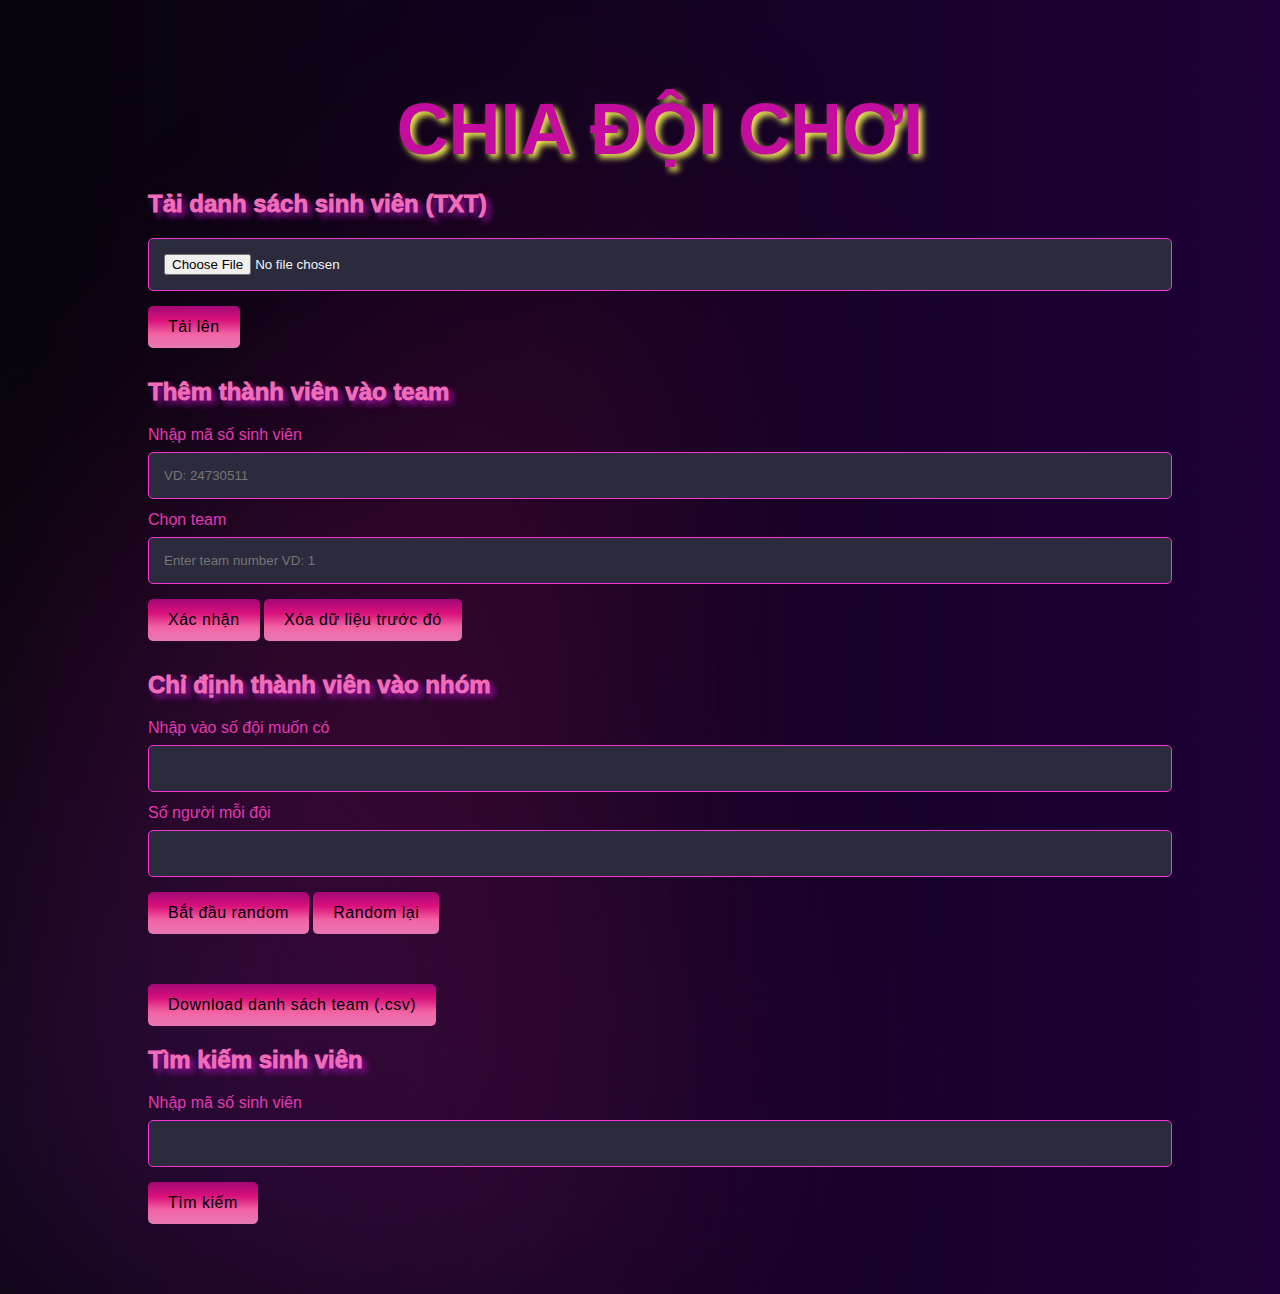
==== index.html @ 4f5aff47 "init" ====
<!DOCTYPE html>
<html lang="en">
  <head>
    <meta charset="UTF-8" />
    <meta name="viewport" content="width=device-width, initial-scale=1.0" />
    <link rel="stylesheet" href="style.css" />
    <title>Project chia đội của vượt chông gai team</title>
  </head>

  <body>
    <div class="container">
      <h1>CHIA ĐỘI CHƠI</h1>

      <div class="upload-section">
        <h2>Tải danh sách sinh viên (TXT)</h2>
        <input type="file" id="fileInput" accept=".txt" />
        <button id="uploadButton">Tải lên</button>
      </div>

      <div class="default-assign-section">
        <h2>Thêm thành viên vào team</h2>
        <label for="defaultStudentID">Nhập mã số sinh viên</label>
        <input type="text" id="defaultStudentID" placeholder="VD: 24730511" />
        <label for="defaultTeam">Chọn team</label>
        <input
          type="number"
          id="defaultTeam"
          min="1"
          placeholder="Enter team number VD: 1"
        />
        <button id="assignDefaultButton">Xác nhận</button>
        <button id="clearDefaultButton" style="margin-left: 0px">
          Xóa dữ liệu trước đó
        </button>
      </div>

      <div id="teamTablesContainer" class="team-section"></div>

      <div class="assignment-section">
        <h2>Chỉ định thành viên vào nhóm</h2>
        <label for="numTeams">Nhập vào số đội muốn có</label>
        <input type="number" id="numTeams" min="1" required /><br />
        <label for="numMembers">Số người mỗi đội</label>
        <input type="number" id="numMembers" min="1" required /><br />

        <button id="assignTeamsButton">Bắt đầu random</button>
        <button id="randomizeTeamsButton" style="margin-left: 0px">
          Random lại
        </button>
      </div>

      <!-- Button to download CSV -->
      <button id="downloadCSVButton" style="margin-top: 20px">
        Download danh sách team (.csv)
      </button>

      <div class="search-section">
        <h2>Tìm kiếm sinh viên</h2>
        <label for="searchID">Nhập mã số sinh viên</label>
        <input type="number" id="searchID" />
        <button id="searchButton">Tìm kiếm</button>
        <p id="searchResult"></p>
      </div>
    </div>

    <script>
      let students = [];
      let defaultAssignments = {};

      document
        .getElementById("uploadButton")
        .addEventListener("click", function () {
          const fileInput = document.getElementById("fileInput");
          const file = fileInput.files[0];

          if (!file) {
            alert("Please choose a file first.");
            return;
          }

          const reader = new FileReader();
          reader.onload = function (e) {
            const content = e.target.result;
            processTXT(content);
          };
          reader.readAsText(file);
        });

      function processTXT(content) {
        const lines = content.split("\n");
        students = [];
        defaultAssignments = {};

        lines.forEach((line) => {
          const [studentID, ...fullNameParts] = line.trim().split(/\s+/);
          const studentName = fullNameParts.join(" ");

          if (studentID && studentName) {
            students.push({
              id: studentID.trim(),
              name: studentName.trim(),
              team: null,
            });
          }
        });

        displayTeams();
      }

      function displayTeams() {
        const teamTablesContainer = document.getElementById(
          "teamTablesContainer"
        );
        teamTablesContainer.innerHTML = "";

        let teams = {};

        students.forEach((student) => {
          const teamNum = student.team ? student.team : "Unassigned";
          if (!teams[teamNum]) {
            teams[teamNum] = [];
          }
          teams[teamNum].push(student);
        });

        for (let team in teams) {
          const table = document.createElement("table");
          table.className = "team-table";

          const headerRow = document.createElement("tr");
          const header1 = document.createElement("th");
          header1.textContent = `Team ${team}`;
          headerRow.appendChild(header1);

          const header2 = document.createElement("th");
          header2.textContent = "Student Name";
          headerRow.appendChild(header2);

          table.appendChild(headerRow);

          teams[team].forEach((student) => {
            const row = document.createElement("tr");
            const cell1 = document.createElement("td");
            cell1.textContent = student.id;
            row.appendChild(cell1);

            const cell2 = document.createElement("td");
            cell2.textContent = student.name;
            row.appendChild(cell2);

            table.appendChild(row);
          });

          teamTablesContainer.appendChild(table);
        }
      }

      document
        .getElementById("assignDefaultButton")
        .addEventListener("click", function () {
          const defaultStudentID = document
            .getElementById("defaultStudentID")
            .value.trim();
          const defaultTeam = document
            .getElementById("defaultTeam")
            .value.trim();

          if (!defaultStudentID || !defaultTeam) {
            alert("Please fill in both the student ID and team number.");
            return;
          }

          defaultAssignments[defaultStudentID] = defaultTeam;
          assignTeams();
        });

      document
        .getElementById("clearDefaultButton")
        .addEventListener("click", function () {
          defaultAssignments = {};
          assignTeams();
        });

      document
        .getElementById("assignTeamsButton")
        .addEventListener("click", function () {
          assignTeams();
        });

      function assignTeams() {
        const numTeams = parseInt(document.getElementById("numTeams").value);
        const numMembers = parseInt(
          document.getElementById("numMembers").value
        );

        if (!numTeams || !numMembers || students.length === 0) {
          alert("Please enter valid team numbers and members.");
          return;
        }

        // Reset previous team assignments
        students.forEach((student) => {
          student.team = null;
        });

        let teamCount = 1;
        let studentIndex = 0;

        // Assign default students to teams first
        Object.keys(defaultAssignments).forEach((mssv) => {
          const student = students.find((s) => s.id === mssv);
          if (student) {
            student.team = defaultAssignments[mssv];
          }
        });

        // Randomly assign remaining students
        const unassignedStudents = students.filter((s) => !s.team);
        unassignedStudents.sort(() => Math.random() - 0.5);

        unassignedStudents.forEach((student) => {
          student.team = teamCount;
          studentIndex++;

          if (studentIndex >= numMembers) {
            teamCount++;
            studentIndex = 0;
          }

          if (teamCount > numTeams) {
            teamCount = 1;
          }
        });

        displayTeams();
      }

      // Search functionality
      document
        .getElementById("searchButton")
        .addEventListener("click", function () {
          const searchID = document.getElementById("searchID").value.trim();
          const result = students.find((student) => student.id === searchID);

          if (result) {
            document.getElementById(
              "searchResult"
            ).textContent = `${result.name} is assigned to Team ${result.team}`;
          } else {
            document.getElementById("searchResult").textContent =
              "No student found with that MSSV.";
          }
        });

      // Randomize teams functionality
      document
        .getElementById("randomizeTeamsButton")
        .addEventListener("click", function () {
          assignTeams();
        });

      // Function to convert students array to CSV format
      function generateCSV(students) {
        let csvContent = "data:text/csv;charset=utf-8,";
        csvContent += "MSSV,Student Name,Team\n"; // CSV header

        students.forEach((student) => {
          let row = `${student.id},${student.name},${
            student.team || "Unassigned"
          }`; // Handle unassigned students
          csvContent += row + "\n";
        });

        return csvContent;
      }

      // Trigger CSV download
      document
        .getElementById("downloadCSVButton")
        .addEventListener("click", function () {
          if (students.length === 0) {
            alert("No students available to download.");
            return;
          }

          // Generate CSV content
          const csvContent = generateCSV(students);

          // Create a download link
          const encodedUri = encodeURI(csvContent);
          const link = document.createElement("a");
          link.setAttribute("href", encodedUri);
          link.setAttribute("download", "team_assignments.csv");

          // Append the link to the body and trigger the download
          document.body.appendChild(link);
          link.click();
          document.body.removeChild(link);
        });
    </script>
  </body>
</html>
---- style.css ----
body {
  color: #f4f4f9;
  margin: 0;
  padding: 20px;
  overflow-x: hidden;
  background-image: url("/8.png");
  width: 100%;
  background-size: cover;
  font-family: "MyCustomFont", sans-serif;
}

.container {
  width: 80%;
  margin: 0 auto;

  padding: 20px;

  border-radius: 12px;
  animation: fadeIn 1s ease-out;
}

h2,
h3 {
  color: rgb(240, 108, 185);
  text-shadow: 4px 4px 6px rgb(157, 17, 167);
  font-weight: 1000;
}

h1 {
  color: rgb(196, 12, 159);
  font-size: 4.5em;
  text-align: center;
  margin-bottom: 20px;
  text-shadow: 4px 4px 6px rgb(240, 240, 84);
}

.upload-section,
.assignment-section,
.search-section,
.default-assign-section {
  margin-bottom: 30px;
}

label {
  display: block;
  margin: 12px 0 8px;
  color: #e538b1;
}

input[type="number"],
input[type="file"],
input[type="text"] {
  padding: 15px;
  width: 100%;
  box-sizing: border-box;
  border: 1.2px solid #f536d5;
  background-color: #2b2b3d;
  color: #f4f4f9;
  border-radius: 5px;
  outline: none;
  transition: 0.3s;
}

input[type="number"]:focus,
input[type="file"]:focus,
input[type="text"]:focus {
  border-color: #c20bbf;
  box-shadow: 0 0 8px rgba(210, 69, 158, 0.6);
}

button {
  margin-top: 15px;
  padding: 12px 20px;
  border: none;
  cursor: pointer;
  border-radius: 5px;
  transition: all 0.3s ease;
  font-size: 1em;
  letter-spacing: 0.5px;
  outline: none;
  background: linear-gradient(to bottom, #a20876, #d9107b, #f363a4, #e779b3);
}

button:hover {
  background-color: #ee5bc4;
  transform: translateY(-3px);
  box-shadow: 0 8px 15px rgba(235, 93, 150, 0.3);
}

button:active {
  transform: translateY(1px);
  box-shadow: none;
}

table {
  width: 100%;
  border-collapse: collapse;
  margin-top: 20px;
  background-color: #d930c0;
  color: #f4f4f9;
  border-radius: 8px;
  overflow: hidden;
  animation: slideUp 0.7s ease-out;
}

th,
td {
  padding: 15px;
  text-align: left;
  border-bottom: 1px solid #852458;
}

th {
  background-color: #f12fee;
  color: #ffffff;
}

.team-section {
  margin-top: 30px;
}

.team-section h3 {
  text-align: center;
  color: #f4f4f9;
  margin-bottom: 10px;
}

.team-table {
  margin-bottom: 30px;
}

@keyframes fadeIn {
  0% {
    opacity: 0;
    transform: translateY(-20px);
  }
  100% {
    opacity: 1;
    transform: translateY(0);
  }
}

@keyframes slideUp {
  0% {
    transform: translateY(20px);
    opacity: 0;
  }
  100% {
    transform: translateY(0);
    opacity: 1;
  }
}

button:hover {
  background-color: #e628cd;
  transform: translateY(-3px);
  box-shadow: 0 8px 15px rgba(232, 84, 237, 0.3);
}

button:active {
  transform: translateY(1px);
  box-shadow: none;
}

input:focus,
button:hover {
  box-shadow: 0 0 8px rgba(234, 39, 159, 0.6);
}

tbody tr:hover {
  background-color: rgba(61, 169, 252, 0.2);
  cursor: pointer;
  transition: background-color 0.3s ease;
}
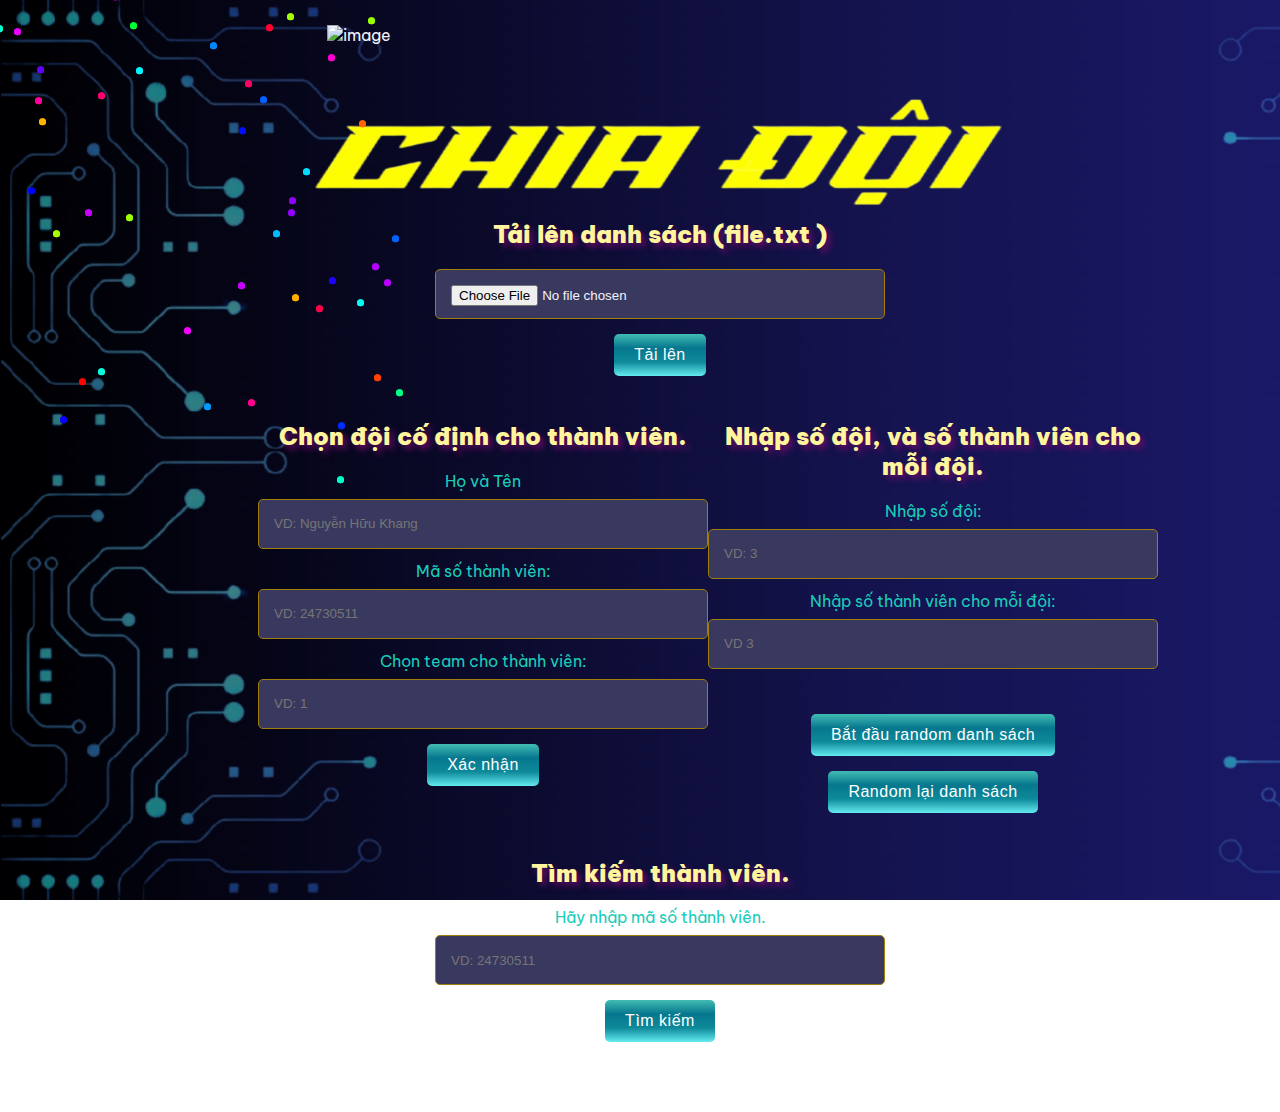
==== commit f07e5ce6: "ư" ====
--- a/index.html
+++ b/index.html
@@ -3,61 +3,98 @@
   <head>
     <meta charset="UTF-8" />
     <meta name="viewport" content="width=device-width, initial-scale=1.0" />
+    <title>Student Team Assignment</title>
     <link rel="stylesheet" href="style.css" />
-    <title>Project chia đội của vượt chông gai team</title>
+    <link rel="stylesheet" href="script.js" />
   </head>
+  <div id="logo">
+    <img
+      src="./z5922405366607_529c1af66ce2140a9fb402ae78ad9227-removebg-preview.png"
+      alt="image"
+    />
+  </div>
 
   <body>
     <div class="container">
-      <h1>CHIA ĐỘI CHƠI</h1>
-
+      <div class="chiadoi">
+        <img
+          src="./Remove-bg.ai_1728719531653-removebg-preview.png"
+          width="700px"
+          height="300px"
+          alt=""
+        />
+      </div>
+      <!-- Phần tải tệp TXT -->
       <div class="upload-section">
-        <h2>Tải danh sách sinh viên (TXT)</h2>
+        <h2>Tải lên danh sách (file.txt )</h2>
         <input type="file" id="fileInput" accept=".txt" />
+        <br />
         <button id="uploadButton">Tải lên</button>
       </div>
 
-      <div class="default-assign-section">
-        <h2>Thêm thành viên vào team</h2>
-        <label for="defaultStudentID">Nhập mã số sinh viên</label>
-        <input type="text" id="defaultStudentID" placeholder="VD: 24730511" />
-        <label for="defaultTeam">Chọn team</label>
-        <input
-          type="number"
-          id="defaultTeam"
-          min="1"
-          placeholder="Enter team number VD: 1"
-        />
-        <button id="assignDefaultButton">Xác nhận</button>
-        <button id="clearDefaultButton" style="margin-left: 0px">
-          Xóa dữ liệu trước đó
-        </button>
-      </div>
-
-      <div id="teamTablesContainer" class="team-section"></div>
-
-      <div class="assignment-section">
-        <h2>Chỉ định thành viên vào nhóm</h2>
-        <label for="numTeams">Nhập vào số đội muốn có</label>
-        <input type="number" id="numTeams" min="1" required /><br />
-        <label for="numMembers">Số người mỗi đội</label>
-        <input type="number" id="numMembers" min="1" required /><br />
-
-        <button id="assignTeamsButton">Bắt đầu random</button>
-        <button id="randomizeTeamsButton" style="margin-left: 0px">
-          Random lại
-        </button>
-      </div>
-
-      <!-- Button to download CSV -->
-      <button id="downloadCSVButton" style="margin-top: 20px">
-        Download danh sách team (.csv)
-      </button>
-
+      <!-- Phần gán sinh viên mặc định -->
+
+      <!-- Hiển thị danh sách sinh viên theo từng đội -->
+      <div id="teamTablesContainer" class="team-section">
+        <!-- Các bảng đội sẽ được thêm vào đây -->
+      </div>
+      <div class="pyro">
+        <div class="before"></div>
+        <div class="after"></div>
+      </div>
+
+      <div class="selection">
+        <div class="default-assign-section">
+          <h2>Chọn đội cố định cho thành viên.</h2>
+          <label for="defaultStudentName">Họ và Tên </label>
+          <input
+            type="text"
+            id="defaultStudentName"
+            placeholder="VD: Nguyễn Hữu Khang"
+          />
+          <label for="defaultStudentID">Mã số thành viên:</label>
+          <input type="text" id="defaultStudentID" placeholder="VD: 24730511" />
+          <label for="defaultTeam">Chọn team cho thành viên:</label>
+          <input type="number" id="defaultTeam" min="1" placeholder="VD: 1" />
+          <br />
+          <button id="assignDefaultButton">Xác nhận</button>
+          <br />
+        </div>
+        <!-- Phần gán đội cho sinh viên -->
+        <div class="assignment-section">
+          <h2>Nhập số đội, và số thành viên cho mỗi đội.</h2>
+          <label for="numTeams">Nhập số đội:</label>
+          <input
+            type="number"
+            id="numTeams"
+            min="1"
+            required
+            placeholder="VD: 3"
+          /><br />
+          <label for="numMembers">Nhập số thành viên cho mỗi đội:</label>
+          <input
+            type="number"
+            id="numMembers"
+            min="1"
+            required
+            placeholder="VD 3"
+          /><br />
+
+          <div class="button1">
+            <button id="assignTeamsButton">Bắt đầu random danh sách</button>
+            <button id="randomizeTeamsButton" style="margin-left: 0px">
+              Random lại danh sách
+            </button>
+          </div>
+        </div>
+      </div>
+
+      <!-- Tìm kiếm sinh viên -->
       <div class="search-section">
-        <h2>Tìm kiếm sinh viên</h2>
-        <label for="searchID">Nhập mã số sinh viên</label>
-        <input type="number" id="searchID" />
+        <h2>Tìm kiếm thành viên.</h2>
+        <label for="searchID">Hãy nhập mã số thành viên.</label>
+        <input type="number" id="searchID" placeholder="VD: 24730511   " />
+        <br />
         <button id="searchButton">Tìm kiếm</button>
         <p id="searchResult"></p>
       </div>
@@ -65,8 +102,9 @@
 
     <script>
       let students = [];
-      let defaultAssignments = {};
-
+      let defaultAssignments = {}; // To store manually assigned students
+
+      // Load TXT or CSV file and process
       document
         .getElementById("uploadButton")
         .addEventListener("click", function () {
@@ -81,11 +119,18 @@
           const reader = new FileReader();
           reader.onload = function (e) {
             const content = e.target.result;
-            processTXT(content);
+            if (file.name.endsWith(".txt")) {
+              processTXT(content); // Process the TXT file content
+            } else if (file.name.endsWith(".csv")) {
+              processCSV(content); // Process the CSV file content
+            } else {
+              alert("Unsupported file type. Please upload a TXT or CSV file.");
+            }
           };
           reader.readAsText(file);
         });
 
+      // Process TXT content
       function processTXT(content) {
         const lines = content.split("\n");
         students = [];
@@ -107,6 +152,27 @@
         displayTeams();
       }
 
+      // Process CSV content
+      function processCSV(content) {
+        const rows = content.split("\n");
+        students = [];
+        defaultAssignments = {};
+
+        rows.forEach((row) => {
+          const [studentID, studentName] = row.split(",");
+          if (studentID && studentName) {
+            students.push({
+              id: studentID.trim(),
+              name: studentName.trim(),
+              team: null,
+            });
+          }
+        });
+
+        displayTeams();
+      }
+
+      // Display students by team
       function displayTeams() {
         const teamTablesContainer = document.getElementById(
           "teamTablesContainer"
@@ -115,6 +181,7 @@
 
         let teams = {};
 
+        // Group students by their teams
         students.forEach((student) => {
           const teamNum = student.team ? student.team : "Unassigned";
           if (!teams[teamNum]) {
@@ -123,179 +190,232 @@
           teams[teamNum].push(student);
         });
 
-        for (let team in teams) {
+        // Create table for each team
+        for (const teamNum in teams) {
+          const teamSection = document.createElement("div");
+          teamSection.classList.add("team-table");
+          const teamTitle = document.createElement("h3");
+          teamTitle.textContent = `Team ${teamNum}`;
+          teamSection.appendChild(teamTitle);
+
           const table = document.createElement("table");
-          table.className = "team-table";
-
-          const headerRow = document.createElement("tr");
-          const header1 = document.createElement("th");
-          header1.textContent = `Team ${team}`;
-          headerRow.appendChild(header1);
-
-          const header2 = document.createElement("th");
-          header2.textContent = "Student Name";
-          headerRow.appendChild(header2);
-
-          table.appendChild(headerRow);
-
-          teams[team].forEach((student) => {
+          table.innerHTML = `
+                <thead> 
+                    <tr>
+                         <th>MSSV</th>
+             <th>Ho va Ten</th>
+                    </tr>
+                </thead>
+                <tbody>
+                </tbody>
+            `;
+
+          const tbody = table.querySelector("tbody");
+
+          teams[teamNum].forEach((student) => {
             const row = document.createElement("tr");
-            const cell1 = document.createElement("td");
-            cell1.textContent = student.id;
-            row.appendChild(cell1);
-
-            const cell2 = document.createElement("td");
-            cell2.textContent = student.name;
-            row.appendChild(cell2);
-
-            table.appendChild(row);
+            row.innerHTML = `
+                    <td>${student.id}</td>
+                    <td>${student.name}</td>
+                `;
+            tbody.appendChild(row);
           });
 
-          teamTablesContainer.appendChild(table);
+          teamSection.appendChild(table);
+          teamTablesContainer.appendChild(teamSection);
         }
       }
 
+      // Shuffle students array
+      function shuffleArray(array) {
+        for (let i = array.length - 1; i > 0; i--) {
+          const j = Math.floor(Math.random() * (i + 1));
+          [array[i], array[j]] = [array[j], array[i]];
+        }
+        return array;
+      }
+
+      // Assign random students to teams, ensuring minimal difference in team sizes
+      function assignTeams(numTeams, unassignedStudents) {
+        const teamCounts = {}; // Store the number of students in each team, including default assignments
+        for (let i = 1; i <= numTeams; i++) {
+          teamCounts[i] = 0; // Initialize each team count to 0
+        }
+
+        // Count students already assigned to teams
+        students.forEach((student) => {
+          if (student.team) {
+            teamCounts[student.team]++;
+          }
+        });
+
+        const shuffledStudents = shuffleArray(unassignedStudents.slice());
+
+        // Sort teams by the number of current members (ascending)
+        const sortedTeams = Object.keys(teamCounts).sort(
+          (a, b) => teamCounts[a] - teamCounts[b]
+        );
+
+        // Assign unassigned students to teams
+        shuffledStudents.forEach((student) => {
+          // Always assign to the team with the least members
+          const teamNum = sortedTeams[0]; // Get the team with the least members
+          student.team = parseInt(teamNum); // Assign the student to that team
+          teamCounts[teamNum]++; // Increment the count for that team
+
+          // Resort teams after each assignment to ensure balance
+          sortedTeams.sort((a, b) => teamCounts[a] - teamCounts[b]);
+        });
+
+        return teamCounts; // Return the updated team counts (if needed)
+      }
+
+      // Assign students to teams on button click
+      document
+        .getElementById("assignTeamsButton")
+        .addEventListener("click", function () {
+          const numTeams = parseInt(document.getElementById("numTeams").value);
+          const numMembers = parseInt(
+            document.getElementById("numMembers").value
+          );
+          if (numTeams >= 20) {
+            alert("Value Limit");
+            return;
+          }
+          if (
+            isNaN(numTeams) ||
+            (numTeams < 1 && numTeams > 20) ||
+            isNaN(numMembers) ||
+            numMembers < 1
+          ) {
+            alert("Please enter valid numbers for teams and members.");
+            return;
+          }
+          const unassignedStudents = students.filter(
+            (s) => !defaultAssignments[s.id] && !s.team
+          );
+
+          if (unassignedStudents.length === 0) {
+            alert("All students are already assigned to a team.");
+            return;
+          }
+
+          assignTeams(numTeams, unassignedStudents);
+          displayTeams();
+        });
+
+      // Assign default students to teams
       document
         .getElementById("assignDefaultButton")
         .addEventListener("click", function () {
-          const defaultStudentID = document
+          const studentID = document
             .getElementById("defaultStudentID")
             .value.trim();
-          const defaultTeam = document
-            .getElementById("defaultTeam")
+          const studentName = document
+            .getElementById("defaultStudentName")
             .value.trim();
-
-          if (!defaultStudentID || !defaultTeam) {
-            alert("Please fill in both the student ID and team number.");
-            return;
-          }
-
-          defaultAssignments[defaultStudentID] = defaultTeam;
-          assignTeams();
-        });
-
+          const teamNum = parseInt(
+            document.getElementById("defaultTeam").value
+          );
+
+          if (!studentID || isNaN(teamNum) || (teamNum < 1 && teamNum > 20)) {
+            alert("Vui lòng nhập đúng mã sinh viên và số nhóm.");
+            return;
+          }
+
+          // Tìm sinh viên trong danh sách
+          const studentIndex = students.findIndex((s) => s.id === studentID);
+
+          if (studentIndex !== -1) {
+            // Sinh viên đã tồn tại, cập nhật nhóm
+            students[studentIndex].name = studentName;
+            students[studentIndex].team = teamNum;
+          } else {
+            // Sinh viên chưa tồn tại, tạo mới
+            const newStudent = {
+              id: studentID,
+              name: studentName,
+              // Thêm các thuộc tính khác cho sinh viên mới (tên, ...)
+              team: teamNum,
+            };
+            students.push(newStudent);
+          }
+
+          defaultAssignments[studentID] = teamNum;
+          displayTeams();
+          alert(`Đã phân công ${studentID} vào Nhóm ${teamNum}.`);
+
+          document.getElementById("defaultStudentID").value = "";
+          document.getElementById("defaultTeam").value = "";
+        });
+
+      // Clear default assignments
       document
         .getElementById("clearDefaultButton")
         .addEventListener("click", function () {
-          defaultAssignments = {};
-          assignTeams();
-        });
-
-      document
-        .getElementById("assignTeamsButton")
-        .addEventListener("click", function () {
-          assignTeams();
-        });
-
-      function assignTeams() {
-        const numTeams = parseInt(document.getElementById("numTeams").value);
-        const numMembers = parseInt(
-          document.getElementById("numMembers").value
-        );
-
-        if (!numTeams || !numMembers || students.length === 0) {
-          alert("Please enter valid team numbers and members.");
-          return;
-        }
-
-        // Reset previous team assignments
+          defaultAssignments = {}; // Clear all default assignments
+          students.forEach((student) => {
+            if (student.team && student.id in defaultAssignments) {
+              student.team = null; // Remove team assignment for default students
+            }
+          });
+          displayTeams();
+        });
+      // nhap vao sinnh vien tu ben ngoai ma khong co trong danh sach sinh vien
+      // Search student by MSSV
+      document
+        .getElementById("searchButton")
+        .addEventListener("click", function () {
+          const searchID = document.getElementById("searchID").value.trim();
+          const student = students.find((s) => s.id === searchID);
+
+          const searchResult = document.getElementById("searchResult");
+          if (student) {
+            const team = student.team ? student.team : "Unassigned";
+            searchResult.textContent = `Student: ${student.name} | Team: ${team}`;
+          } else {
+            searchResult.textContent = "Student not found.";
+          }
+        });
+
+      // Clear all assignments
+      function clearAllAssignments() {
         students.forEach((student) => {
           student.team = null;
         });
-
-        let teamCount = 1;
-        let studentIndex = 0;
-
-        // Assign default students to teams first
-        Object.keys(defaultAssignments).forEach((mssv) => {
-          const student = students.find((s) => s.id === mssv);
-          if (student) {
-            student.team = defaultAssignments[mssv];
-          }
-        });
-
-        // Randomly assign remaining students
-        const unassignedStudents = students.filter((s) => !s.team);
-        unassignedStudents.sort(() => Math.random() - 0.5);
-
-        unassignedStudents.forEach((student) => {
-          student.team = teamCount;
-          studentIndex++;
-
-          if (studentIndex >= numMembers) {
-            teamCount++;
-            studentIndex = 0;
-          }
-
-          if (teamCount > numTeams) {
-            teamCount = 1;
-          }
-        });
-
+        defaultAssignments = {};
         displayTeams();
       }
 
-      // Search functionality
-      document
-        .getElementById("searchButton")
-        .addEventListener("click", function () {
-          const searchID = document.getElementById("searchID").value.trim();
-          const result = students.find((student) => student.id === searchID);
-
-          if (result) {
-            document.getElementById(
-              "searchResult"
-            ).textContent = `${result.name} is assigned to Team ${result.team}`;
-          } else {
-            document.getElementById("searchResult").textContent =
-              "No student found with that MSSV.";
-          }
-        });
-
-      // Randomize teams functionality
+      // Re-randomize teams
       document
         .getElementById("randomizeTeamsButton")
         .addEventListener("click", function () {
-          assignTeams();
-        });
-
-      // Function to convert students array to CSV format
-      function generateCSV(students) {
-        let csvContent = "data:text/csv;charset=utf-8,";
-        csvContent += "MSSV,Student Name,Team\n"; // CSV header
-
-        students.forEach((student) => {
-          let row = `${student.id},${student.name},${
-            student.team || "Unassigned"
-          }`; // Handle unassigned students
-          csvContent += row + "\n";
-        });
-
-        return csvContent;
-      }
-
-      // Trigger CSV download
-      document
-        .getElementById("downloadCSVButton")
-        .addEventListener("click", function () {
-          if (students.length === 0) {
-            alert("No students available to download.");
-            return;
-          }
-
-          // Generate CSV content
-          const csvContent = generateCSV(students);
-
-          // Create a download link
-          const encodedUri = encodeURI(csvContent);
-          const link = document.createElement("a");
-          link.setAttribute("href", encodedUri);
-          link.setAttribute("download", "team_assignments.csv");
-
-          // Append the link to the body and trigger the download
-          document.body.appendChild(link);
-          link.click();
-          document.body.removeChild(link);
+          const numTeams = parseInt(document.getElementById("numTeams").value);
+          if (numTeams >= 20) {
+            alert("Nhap tao lao roi cha oi!!");
+            return;
+          }
+          // Ask if the user wants to reset all assignments
+          if (
+            confirm(
+              "Do you want to clear all previous assignments before randomizing?"
+            )
+          ) {
+            clearAllAssignments();
+          }
+
+          const unassignedStudents = students.filter(
+            (s) => !defaultAssignments[s.id] && !s.team
+          );
+
+          if (unassignedStudents.length === 0) {
+            alert("No unassigned students available for randomization.");
+            return;
+          }
+
+          assignTeams(numTeams, unassignedStudents);
+          displayTeams();
         });
     </script>
   </body>
--- a/style.css
+++ b/style.css
@@ -1,37 +1,39 @@
+@import url("https://fonts.googleapis.com/css2?family=Be+Vietnam+Pro:ital,wght@0,100;0,200;0,300;0,400;0,500;0,600;0,700;0,800;0,900;1,100;1,200;1,300;1,400;1,500;1,600;1,700;1,800;1,900&display=swap");
+
 body {
   color: #f4f4f9;
   margin: 0;
   padding: 20px;
   overflow-x: hidden;
-  background-image: url("/8.png");
+  background-image: url("/2.png");
   width: 100%;
+  background-attachment: fixed;
+  font-family: "Be Vietnam Pro", sans-serif;
   background-size: cover;
-  font-family: "MyCustomFont", sans-serif;
 }
 
 .container {
   width: 80%;
   margin: 0 auto;
-
   padding: 20px;
-
+  text-align: center;
   border-radius: 12px;
   animation: fadeIn 1s ease-out;
 }
 
 h2,
 h3 {
-  color: rgb(240, 108, 185);
-  text-shadow: 4px 4px 6px rgb(157, 17, 167);
+  color: #fff59d;
+  text-shadow: 4px 4px 6px rgb(105, 12, 105);
   font-weight: 1000;
 }
 
 h1 {
-  color: rgb(196, 12, 159);
+  color: yellow;
   font-size: 4.5em;
   text-align: center;
   margin-bottom: 20px;
-  text-shadow: 4px 4px 6px rgb(240, 240, 84);
+  text-shadow: 4px 4px 6px rgb(126, 30, 41, 0.882);
 }
 
 .upload-section,
@@ -44,17 +46,18 @@
 label {
   display: block;
   margin: 12px 0 8px;
-  color: #e538b1;
+  color: rgb(26, 204, 186);
 }
 
 input[type="number"],
 input[type="file"],
 input[type="text"] {
   padding: 15px;
-  width: 100%;
+  width: 450px;
+  height: 50px;
   box-sizing: border-box;
-  border: 1.2px solid #f536d5;
-  background-color: #2b2b3d;
+  border: 1.2px solid #9f7e09;
+  background-color: #39395f;
   color: #f4f4f9;
   border-radius: 5px;
   outline: none;
@@ -64,8 +67,8 @@
 input[type="number"]:focus,
 input[type="file"]:focus,
 input[type="text"]:focus {
-  border-color: #c20bbf;
-  box-shadow: 0 0 8px rgba(210, 69, 158, 0.6);
+  border-color: #d1c4e9;
+  box-shadow: 0 0 8px rgba(93, 178, 238, 0.6);
 }
 
 button {
@@ -78,7 +81,8 @@
   font-size: 1em;
   letter-spacing: 0.5px;
   outline: none;
-  background: linear-gradient(to bottom, #a20876, #d9107b, #f363a4, #e779b3);
+  color: white;
+  background: linear-gradient(to bottom, #41bcb4, #06778e, #0e8a9a, #64ebf0);
 }
 
 button:hover {
@@ -96,7 +100,7 @@
   width: 100%;
   border-collapse: collapse;
   margin-top: 20px;
-  background-color: #d930c0;
+  background-color: #146c8ff9;
   color: #f4f4f9;
   border-radius: 8px;
   overflow: hidden;
@@ -105,18 +109,27 @@
 
 th,
 td {
-  padding: 15px;
+  padding: 20px;
   text-align: left;
   border-bottom: 1px solid #852458;
 }
 
 th {
-  background-color: #f12fee;
+  background-color: #249dde;
   color: #ffffff;
 }
 
 .team-section {
+  display: flex;
+  flex-wrap: wrap;
+  justify-content: center; /* Centers and spaces the tables evenly */
   margin-top: 30px;
+}
+
+.team-table {
+  margin-bottom: 30px;
+  width: 400px; /* Adjust width to fit multiple tables side by side */
+  margin: 10px; /* Add margin to space out the tables */
 }
 
 .team-section h3 {
@@ -125,10 +138,6 @@
   margin-bottom: 10px;
 }
 
-.team-table {
-  margin-bottom: 30px;
-}
-
 @keyframes fadeIn {
   0% {
     opacity: 0;
@@ -152,9 +161,9 @@
 }
 
 button:hover {
-  background-color: #e628cd;
+  background-color: #4528e6;
   transform: translateY(-3px);
-  box-shadow: 0 8px 15px rgba(232, 84, 237, 0.3);
+  box-shadow: 0 8px 15px rgba(92, 145, 235, 0.3);
 }
 
 button:active {
@@ -166,9 +175,359 @@
 button:hover {
   box-shadow: 0 0 8px rgba(234, 39, 159, 0.6);
 }
-
 tbody tr:hover {
   background-color: rgba(61, 169, 252, 0.2);
   cursor: pointer;
   transition: background-color 0.3s ease;
 }
+#logo img {
+  max-width: 250px;
+  height: auto;
+  margin-left: 24%;
+  margin-top: 5px;
+  margin-bottom: -50px;
+}
+.chiadoi {
+  margin-bottom: -120px;
+  margin-top: -50px;
+}
+
+.pyro > .before,
+.pyro > .after {
+  position: absolute;
+  width: 7px;
+  height: 7px;
+  pointer-events: none;
+  z-index: 99999999;
+  border-radius: 50%;
+  box-shadow: -120px -218.66667px blue, 248px -16.66667px #00ff84,
+    190px 16.33333px #002bff, -113px -308.66667px #ff009d,
+    -109px -287.66667px #ffb300, -50px -313.66667px #ff006e,
+    226px -31.66667px #ff4000, 180px -351.66667px #ff00d0,
+    -12px -338.66667px #00f6ff, 220px -388.66667px #99ff00,
+    -69px -27.66667px #ff0400, -111px -339.66667px #6200ff,
+    155px -237.66667px #00ddff, -152px -380.66667px #00ffd0,
+    -50px -37.66667px #00ffdd, -95px -175.66667px #a6ff00,
+    -88px 10.33333px #0d00ff, 112px -309.66667px #005eff,
+    69px -415.66667px #ff00a6, 168px -100.66667px #ff004c,
+    -244px 24.33333px #ff6600, 97px -325.66667px #ff0066,
+    -211px -182.66667px #00ffa2, 236px -126.66667px #b700ff,
+    140px -196.66667px #9000ff, 125px -175.66667px #00bbff,
+    118px -381.66667px #ff002f, 144px -111.66667px #ffae00,
+    36px -78.66667px #f600ff, -63px -196.66667px #c800ff,
+    -218px -227.66667px #d4ff00, -134px -377.66667px #ea00ff,
+    -36px -412.66667px #ff00d4, 209px -106.66667px #00fff2,
+    91px -278.66667px #000dff, -22px -191.66667px #9dff00,
+    139px -392.66667px #a6ff00, 56px -2.66667px #0099ff,
+    -156px -276.66667px #ea00ff, -163px -233.66667px #00fffb,
+    -238px -346.66667px #00ff73, 62px -363.66667px #0088ff,
+    244px -170.66667px #0062ff, 224px -142.66667px #b300ff,
+    141px -208.66667px #9000ff, 211px -285.66667px #ff6600,
+    181px -128.66667px #1e00ff, 90px -123.66667px #c800ff,
+    189px 70.33333px #00ffc8, -18px -383.66667px #00ff33,
+    100px -6.66667px #ff008c;
+  -moz-animation: 1s bang ease-out infinite backwards,
+    1s gravity ease-in infinite backwards, 5s position linear infinite backwards;
+  -webkit-animation: 1s bang ease-out infinite backwards,
+    1s gravity ease-in infinite backwards, 5s position linear infinite backwards;
+  -o-animation: 1s bang ease-out infinite backwards,
+    1s gravity ease-in infinite backwards, 5s position linear infinite backwards;
+  -ms-animation: 1s bang ease-out infinite backwards,
+    1s gravity ease-in infinite backwards, 5s position linear infinite backwards;
+  animation: 1s bang ease-out infinite backwards,
+    1s gravity ease-in infinite backwards, 5s position linear infinite backwards;
+}
+
+.pyro > .after {
+  -moz-animation-delay: 1.25s, 1.25s, 1.25s;
+  -webkit-animation-delay: 1.25s, 1.25s, 1.25s;
+  -o-animation-delay: 1.25s, 1.25s, 1.25s;
+  -ms-animation-delay: 1.25s, 1.25s, 1.25s;
+  animation-delay: 1.25s, 1.25s, 1.25s;
+  -moz-animation-duration: 1.25s, 1.25s, 6.25s;
+  -webkit-animation-duration: 1.25s, 1.25s, 6.25s;
+  -o-animation-duration: 1.25s, 1.25s, 6.25s;
+  -ms-animation-duration: 1.25s, 1.25s, 6.25s;
+  animation-duration: 1.25s, 1.25s, 6.25s;
+}
+
+@-webkit-keyframes bang {
+  from {
+    box-shadow: 0 0 white, 0 0 white, 0 0 white, 0 0 white, 0 0 white, 0 0 white,
+      0 0 white, 0 0 white, 0 0 white, 0 0 white, 0 0 white, 0 0 white,
+      0 0 white, 0 0 white, 0 0 white, 0 0 white, 0 0 white, 0 0 white,
+      0 0 white, 0 0 white, 0 0 white, 0 0 white, 0 0 white, 0 0 white,
+      0 0 white, 0 0 white, 0 0 white, 0 0 white, 0 0 white, 0 0 white,
+      0 0 white, 0 0 white, 0 0 white, 0 0 white, 0 0 white, 0 0 white,
+      0 0 white, 0 0 white, 0 0 white, 0 0 white, 0 0 white, 0 0 white,
+      0 0 white, 0 0 white, 0 0 white, 0 0 white, 0 0 white, 0 0 white,
+      0 0 white, 0 0 white, 0 0 white;
+  }
+}
+@-moz-keyframes bang {
+  from {
+    box-shadow: 0 0 white, 0 0 white, 0 0 white, 0 0 white, 0 0 white, 0 0 white,
+      0 0 white, 0 0 white, 0 0 white, 0 0 white, 0 0 white, 0 0 white,
+      0 0 white, 0 0 white, 0 0 white, 0 0 white, 0 0 white, 0 0 white,
+      0 0 white, 0 0 white, 0 0 white, 0 0 white, 0 0 white, 0 0 white,
+      0 0 white, 0 0 white, 0 0 white, 0 0 white, 0 0 white, 0 0 white,
+      0 0 white, 0 0 white, 0 0 white, 0 0 white, 0 0 white, 0 0 white,
+      0 0 white, 0 0 white, 0 0 white, 0 0 white, 0 0 white, 0 0 white,
+      0 0 white, 0 0 white, 0 0 white, 0 0 white, 0 0 white, 0 0 white,
+      0 0 white, 0 0 white, 0 0 white;
+  }
+}
+@-o-keyframes bang {
+  from {
+    box-shadow: 0 0 white, 0 0 white, 0 0 white, 0 0 white, 0 0 white, 0 0 white,
+      0 0 white, 0 0 white, 0 0 white, 0 0 white, 0 0 white, 0 0 white,
+      0 0 white, 0 0 white, 0 0 white, 0 0 white, 0 0 white, 0 0 white,
+      0 0 white, 0 0 white, 0 0 white, 0 0 white, 0 0 white, 0 0 white,
+      0 0 white, 0 0 white, 0 0 white, 0 0 white, 0 0 white, 0 0 white,
+      0 0 white, 0 0 white, 0 0 white, 0 0 white, 0 0 white, 0 0 white,
+      0 0 white, 0 0 white, 0 0 white, 0 0 white, 0 0 white, 0 0 white,
+      0 0 white, 0 0 white, 0 0 white, 0 0 white, 0 0 white, 0 0 white,
+      0 0 white, 0 0 white, 0 0 white;
+  }
+}
+@-ms-keyframes bang {
+  from {
+    box-shadow: 0 0 white, 0 0 white, 0 0 white, 0 0 white, 0 0 white, 0 0 white,
+      0 0 white, 0 0 white, 0 0 white, 0 0 white, 0 0 white, 0 0 white,
+      0 0 white, 0 0 white, 0 0 white, 0 0 white, 0 0 white, 0 0 white,
+      0 0 white, 0 0 white, 0 0 white, 0 0 white, 0 0 white, 0 0 white,
+      0 0 white, 0 0 white, 0 0 white, 0 0 white, 0 0 white, 0 0 white,
+      0 0 white, 0 0 white, 0 0 white, 0 0 white, 0 0 white, 0 0 white,
+      0 0 white, 0 0 white, 0 0 white, 0 0 white, 0 0 white, 0 0 white,
+      0 0 white, 0 0 white, 0 0 white, 0 0 white, 0 0 white, 0 0 white,
+      0 0 white, 0 0 white, 0 0 white;
+  }
+}
+@keyframes bang {
+  from {
+    box-shadow: 0 0 white, 0 0 white, 0 0 white, 0 0 white, 0 0 white, 0 0 white,
+      0 0 white, 0 0 white, 0 0 white, 0 0 white, 0 0 white, 0 0 white,
+      0 0 white, 0 0 white, 0 0 white, 0 0 white, 0 0 white, 0 0 white,
+      0 0 white, 0 0 white, 0 0 white, 0 0 white, 0 0 white, 0 0 white,
+      0 0 white, 0 0 white, 0 0 white, 0 0 white, 0 0 white, 0 0 white,
+      0 0 white, 0 0 white, 0 0 white, 0 0 white, 0 0 white, 0 0 white,
+      0 0 white, 0 0 white, 0 0 white, 0 0 white, 0 0 white, 0 0 white,
+      0 0 white, 0 0 white, 0 0 white, 0 0 white, 0 0 white, 0 0 white,
+      0 0 white, 0 0 white, 0 0 white;
+  }
+}
+@-webkit-keyframes gravity {
+  to {
+    transform: translateY(200px);
+    -moz-transform: translateY(200px);
+    -webkit-transform: translateY(200px);
+    -o-transform: translateY(200px);
+    -ms-transform: translateY(200px);
+    opacity: 0;
+  }
+}
+@-moz-keyframes gravity {
+  to {
+    transform: translateY(200px);
+    -moz-transform: translateY(200px);
+    -webkit-transform: translateY(200px);
+    -o-transform: translateY(200px);
+    -ms-transform: translateY(200px);
+    opacity: 0;
+  }
+}
+@-o-keyframes gravity {
+  to {
+    transform: translateY(200px);
+    -moz-transform: translateY(200px);
+    -webkit-transform: translateY(200px);
+    -o-transform: translateY(200px);
+    -ms-transform: translateY(200px);
+    opacity: 0;
+  }
+}
+@-ms-keyframes gravity {
+  to {
+    transform: translateY(200px);
+    -moz-transform: translateY(200px);
+    -webkit-transform: translateY(200px);
+    -o-transform: translateY(200px);
+    -ms-transform: translateY(200px);
+    opacity: 0;
+  }
+}
+@keyframes gravity {
+  to {
+    transform: translateY(200px);
+    -moz-transform: translateY(200px);
+    -webkit-transform: translateY(200px);
+    -o-transform: translateY(200px);
+    -ms-transform: translateY(200px);
+    opacity: 0;
+  }
+}
+@-webkit-keyframes position {
+  0%,
+  19.9% {
+    margin-top: 10%;
+    margin-left: 40%;
+  }
+
+  20%,
+  39.9% {
+    margin-top: 40%;
+    margin-left: 30%;
+  }
+
+  40%,
+  59.9% {
+    margin-top: 20%;
+    margin-left: 70%;
+  }
+
+  60%,
+  79.9% {
+    margin-top: 30%;
+    margin-left: 20%;
+  }
+
+  80%,
+  99.9% {
+    margin-top: 30%;
+    margin-left: 80%;
+  }
+}
+@-moz-keyframes position {
+  0%,
+  19.9% {
+    margin-top: 10%;
+    margin-left: 40%;
+  }
+
+  20%,
+  39.9% {
+    margin-top: 40%;
+    margin-left: 30%;
+  }
+
+  40%,
+  59.9% {
+    margin-top: 20%;
+    margin-left: 70%;
+  }
+
+  60%,
+  79.9% {
+    margin-top: 30%;
+    margin-left: 20%;
+  }
+
+  80%,
+  99.9% {
+    margin-top: 30%;
+    margin-left: 80%;
+  }
+}
+@-o-keyframes position {
+  0%,
+  19.9% {
+    margin-top: 10%;
+    margin-left: 40%;
+  }
+
+  20%,
+  39.9% {
+    margin-top: 40%;
+    margin-left: 30%;
+  }
+
+  40%,
+  59.9% {
+    margin-top: 20%;
+    margin-left: 70%;
+  }
+
+  60%,
+  79.9% {
+    margin-top: 30%;
+    margin-left: 20%;
+  }
+
+  80%,
+  99.9% {
+    margin-top: 30%;
+    margin-left: 80%;
+  }
+}
+@-ms-keyframes position {
+  0%,
+  19.9% {
+    margin-top: 10%;
+    margin-left: 40%;
+  }
+
+  20%,
+  39.9% {
+    margin-top: 40%;
+    margin-left: 30%;
+  }
+
+  40%,
+  59.9% {
+    margin-top: 20%;
+    margin-left: 70%;
+  }
+
+  60%,
+  79.9% {
+    margin-top: 30%;
+    margin-left: 20%;
+  }
+
+  80%,
+  99.9% {
+    margin-top: 30%;
+    margin-left: 80%;
+  }
+}
+@keyframes position {
+  0%,
+  19.9% {
+    margin-top: 10%;
+    margin-left: 40%;
+  }
+
+  20%,
+  39.9% {
+    margin-top: 40%;
+    margin-left: 30%;
+  }
+
+  40%,
+  59.9% {
+    margin-top: 20%;
+    margin-left: 70%;
+  }
+
+  60%,
+  79.9% {
+    margin-top: 30%;
+    margin-left: 20%;
+  }
+
+  80%,
+  99.9% {
+    margin-top: 30%;
+    margin-left: 80%;
+  }
+}
+.selection {
+  display: flex;
+  justify-content: space-between;
+  margin: 110px;
+  margin-top: -5px;
+  margin-bottom: -5px;
+}
+.button1 {
+  margin-top: 30px;
+}
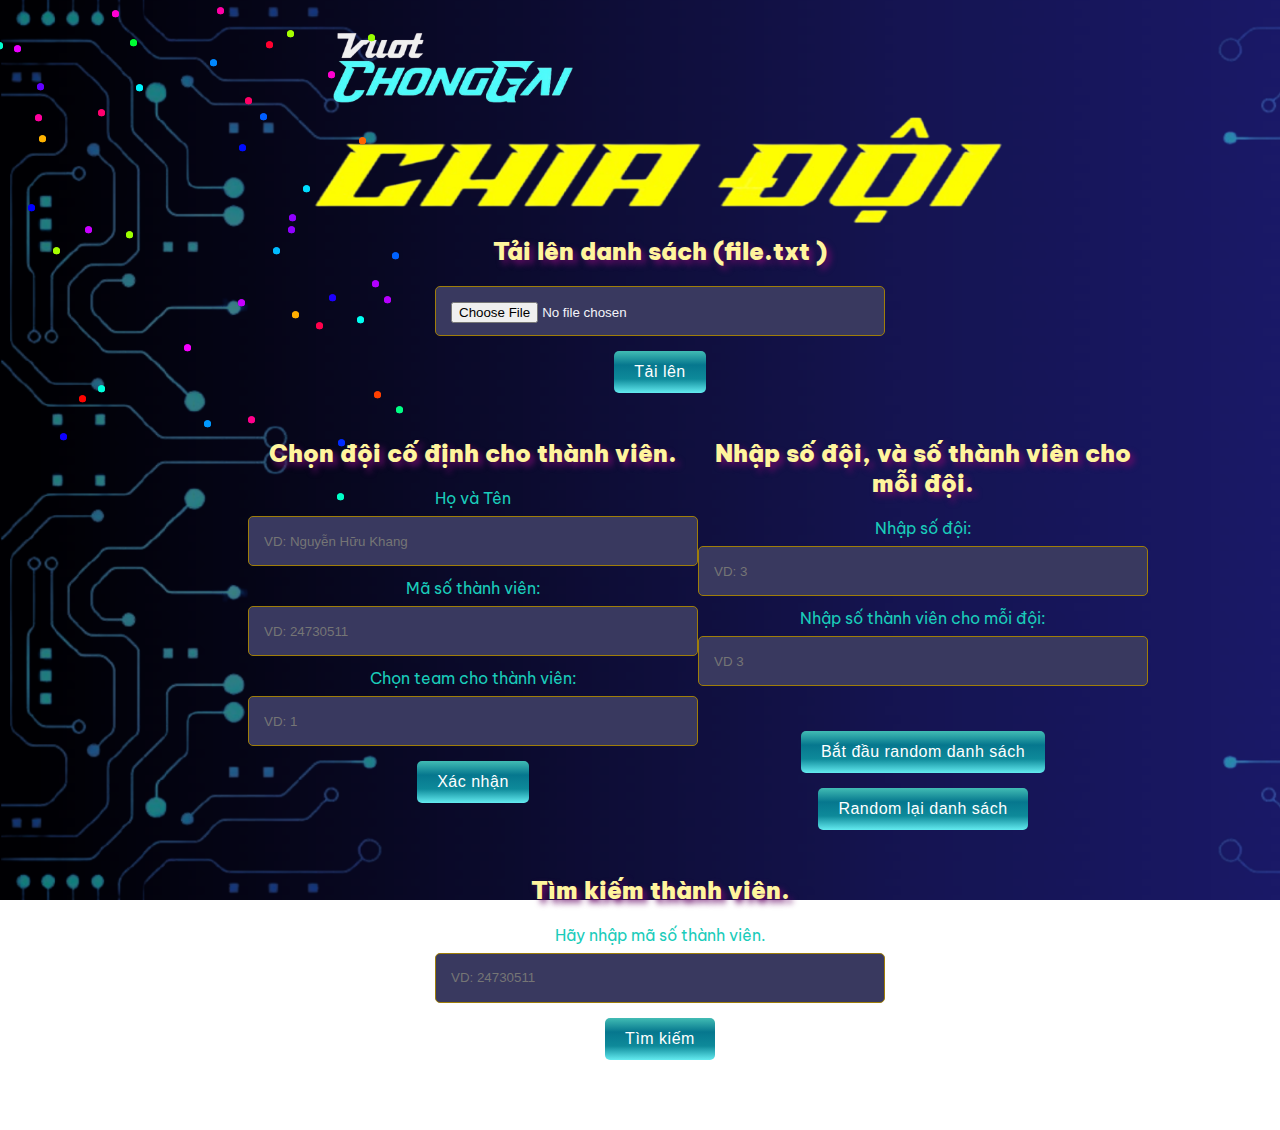
==== commit 9be885b3: "update js" ====
--- a/index.html
+++ b/index.html
@@ -5,7 +5,6 @@
     <meta name="viewport" content="width=device-width, initial-scale=1.0" />
     <title>Student Team Assignment</title>
     <link rel="stylesheet" href="style.css" />
-    <link rel="stylesheet" href="script.js" />
   </head>
   <div id="logo">
     <img
--- a/style.css
+++ b/style.css
@@ -524,7 +524,7 @@
 .selection {
   display: flex;
   justify-content: space-between;
-  margin: 110px;
+  margin: 100px;
   margin-top: -5px;
   margin-bottom: -5px;
 }
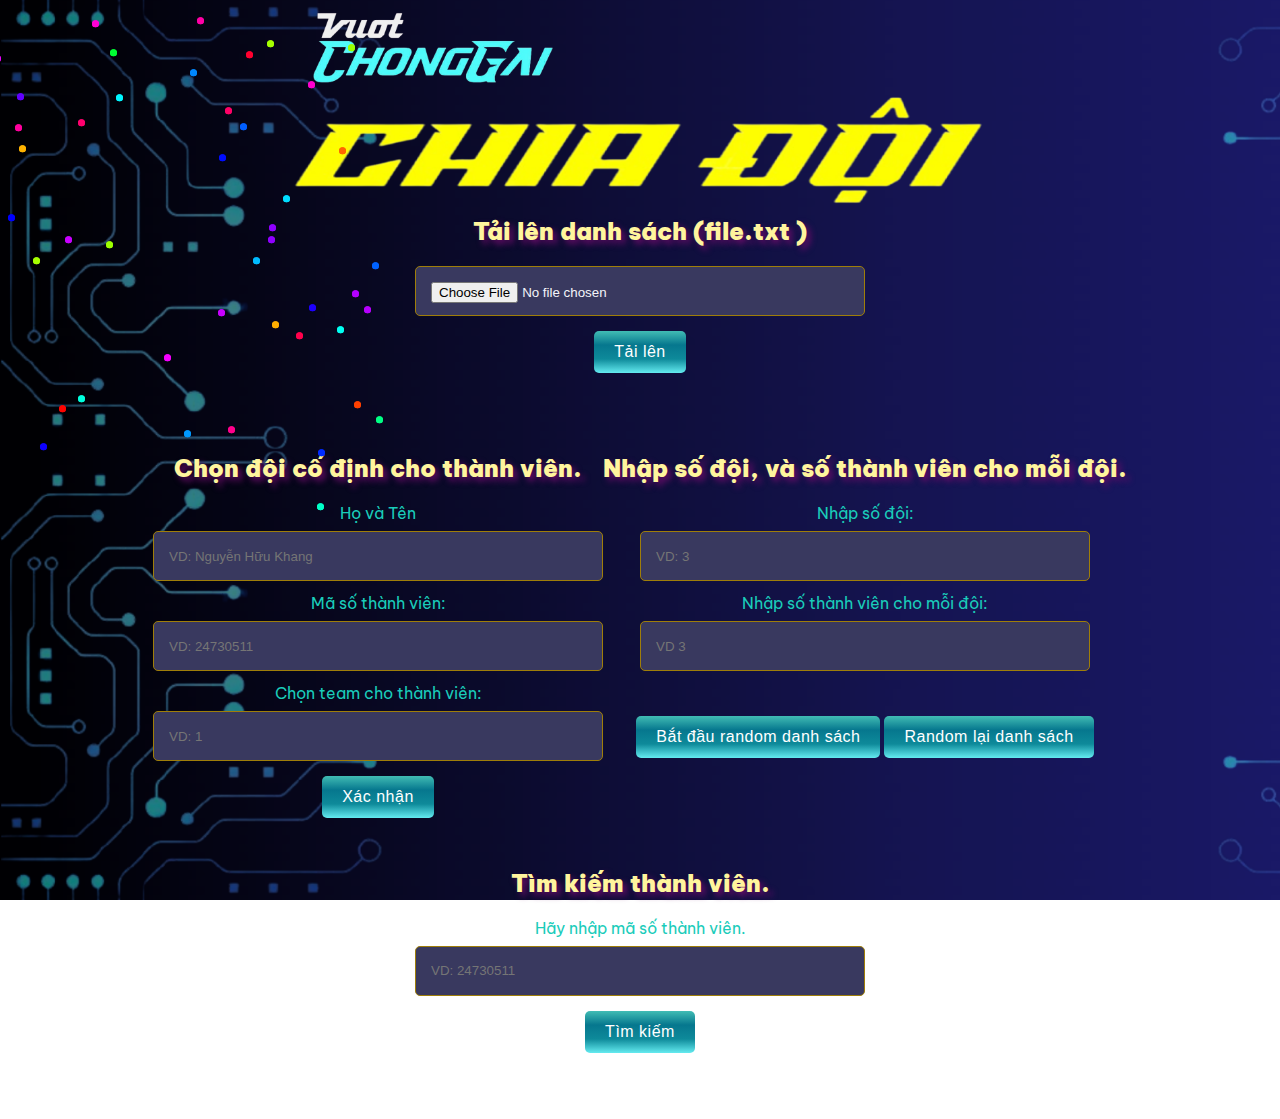
==== commit b321500a: "aaaaa" ====
--- a/index.html
+++ b/index.html
@@ -304,78 +304,77 @@
         });
 
       // Assign default students to teams
-      document
-        .getElementById("assignDefaultButton")
-        .addEventListener("click", function () {
-          const studentID = document
-            .getElementById("defaultStudentID")
-            .value.trim();
-          const studentName = document
-            .getElementById("defaultStudentName")
-            .value.trim();
-          const teamNum = parseInt(
-            document.getElementById("defaultTeam").value
-          );
-
-          if (!studentID || isNaN(teamNum) || (teamNum < 1 && teamNum > 20)) {
-            alert("Vui lòng nhập đúng mã sinh viên và số nhóm.");
-            return;
-          }
-
-          // Tìm sinh viên trong danh sách
-          const studentIndex = students.findIndex((s) => s.id === studentID);
-
-          if (studentIndex !== -1) {
-            // Sinh viên đã tồn tại, cập nhật nhóm
-            students[studentIndex].name = studentName;
-            students[studentIndex].team = teamNum;
-          } else {
-            // Sinh viên chưa tồn tại, tạo mới
-            const newStudent = {
-              id: studentID,
-              name: studentName,
-              // Thêm các thuộc tính khác cho sinh viên mới (tên, ...)
-              team: teamNum,
-            };
-            students.push(newStudent);
-          }
-
-          defaultAssignments[studentID] = teamNum;
-          displayTeams();
-          alert(`Đã phân công ${studentID} vào Nhóm ${teamNum}.`);
-
-          document.getElementById("defaultStudentID").value = "";
-          document.getElementById("defaultTeam").value = "";
-        });
+
+      const buttonUpload = document.getElementById("assignDefaultButton");
+
+      buttonUpload.addEventListener("click", function () {
+        const studentID = document
+          .getElementById("defaultStudentID")
+          .value.trim();
+        const studentName = document
+          .getElementById("defaultStudentName")
+          .value.trim();
+        const teamNum = parseInt(document.getElementById("defaultTeam").value);
+
+        if (!studentID || isNaN(teamNum) || (teamNum < 1 && teamNum > 20)) {
+          alert("Vui lòng nhập đúng mã sinh viên và số nhóm.");
+          return;
+        }
+
+        // Tìm sinh viên trong danh sách
+        const studentIndex = students.findIndex((s) => s.id === studentID);
+
+        if (studentIndex !== -1) {
+          // Sinh viên đã tồn tại, cập nhật nhóm
+          students[studentIndex].name = studentName;
+          students[studentIndex].team = teamNum;
+        } else {
+          // Sinh viên chưa tồn tại, tạo mới
+          const newStudent = {
+            id: studentID,
+            name: studentName,
+            // Thêm các thuộc tính khác cho sinh viên mới (tên, ...)
+            team: teamNum,
+          };
+          students.push(newStudent);
+        }
+
+        defaultAssignments[studentID] = teamNum;
+        displayTeams();
+        alert(`Đã phân công ${studentID} vào Nhóm ${teamNum}.`);
+
+        document.getElementById("defaultStudentID").value = "";
+        document.getElementById("defaultTeam").value = "";
+      });
 
       // Clear default assignments
-      document
-        .getElementById("clearDefaultButton")
-        .addEventListener("click", function () {
-          defaultAssignments = {}; // Clear all default assignments
-          students.forEach((student) => {
-            if (student.team && student.id in defaultAssignments) {
-              student.team = null; // Remove team assignment for default students
-            }
-          });
-          displayTeams();
-        });
+      // const clearButton = document.getElementById("clearDefaultButton");
+
+      // clearButton.addEventListener("click", function () {
+      //   defaultAssignments = {}; // Clear all default assignments
+      //   students.forEach((student) => {
+      //     if (student.team && student.id in defaultAssignments) {
+      //       student.team = null; // Remove team assignment for default students
+      //     }
+      //   });
+      //   displayTeams();
+      // });
       // nhap vao sinnh vien tu ben ngoai ma khong co trong danh sach sinh vien
       // Search student by MSSV
-      document
-        .getElementById("searchButton")
-        .addEventListener("click", function () {
-          const searchID = document.getElementById("searchID").value.trim();
-          const student = students.find((s) => s.id === searchID);
-
-          const searchResult = document.getElementById("searchResult");
-          if (student) {
-            const team = student.team ? student.team : "Unassigned";
-            searchResult.textContent = `Student: ${student.name} | Team: ${team}`;
-          } else {
-            searchResult.textContent = "Student not found.";
-          }
-        });
+      const searchButton = document.getElementById("searchButton");
+
+      searchButton.addEventListener("click", function () {
+        const searchID = document.getElementById("searchID").value.trim();
+        const student = students.find((s) => s.id === searchID);
+
+        const searchResult = document.getElementById("searchResult");
+        if (student) {
+          const team = student.team ? student.team : "Unassigned";
+          searchResult.textContent = `Student: ${student.name} | Team: ${team}`;
+        } else {
+          searchResult.textContent = "Student not found.";
+        }
+      });
 
       // Clear all assignments
       function clearAllAssignments() {
--- a/style.css
+++ b/style.css
@@ -3,7 +3,7 @@
 body {
   color: #f4f4f9;
   margin: 0;
-  padding: 20px;
+  padding: 0;
   overflow-x: hidden;
   background-image: url("/2.png");
   width: 100%;
@@ -19,6 +19,9 @@
   text-align: center;
   border-radius: 12px;
   animation: fadeIn 1s ease-out;
+  display: flex;
+  flex-direction: column;
+  justify-content: center;
 }
 
 h2,
@@ -523,10 +526,9 @@
 }
 .selection {
   display: flex;
-  justify-content: space-between;
   margin: 100px;
-  margin-top: -5px;
-  margin-bottom: -5px;
+  justify-content: space-around;
+  margin: auto;
 }
 .button1 {
   margin-top: 30px;
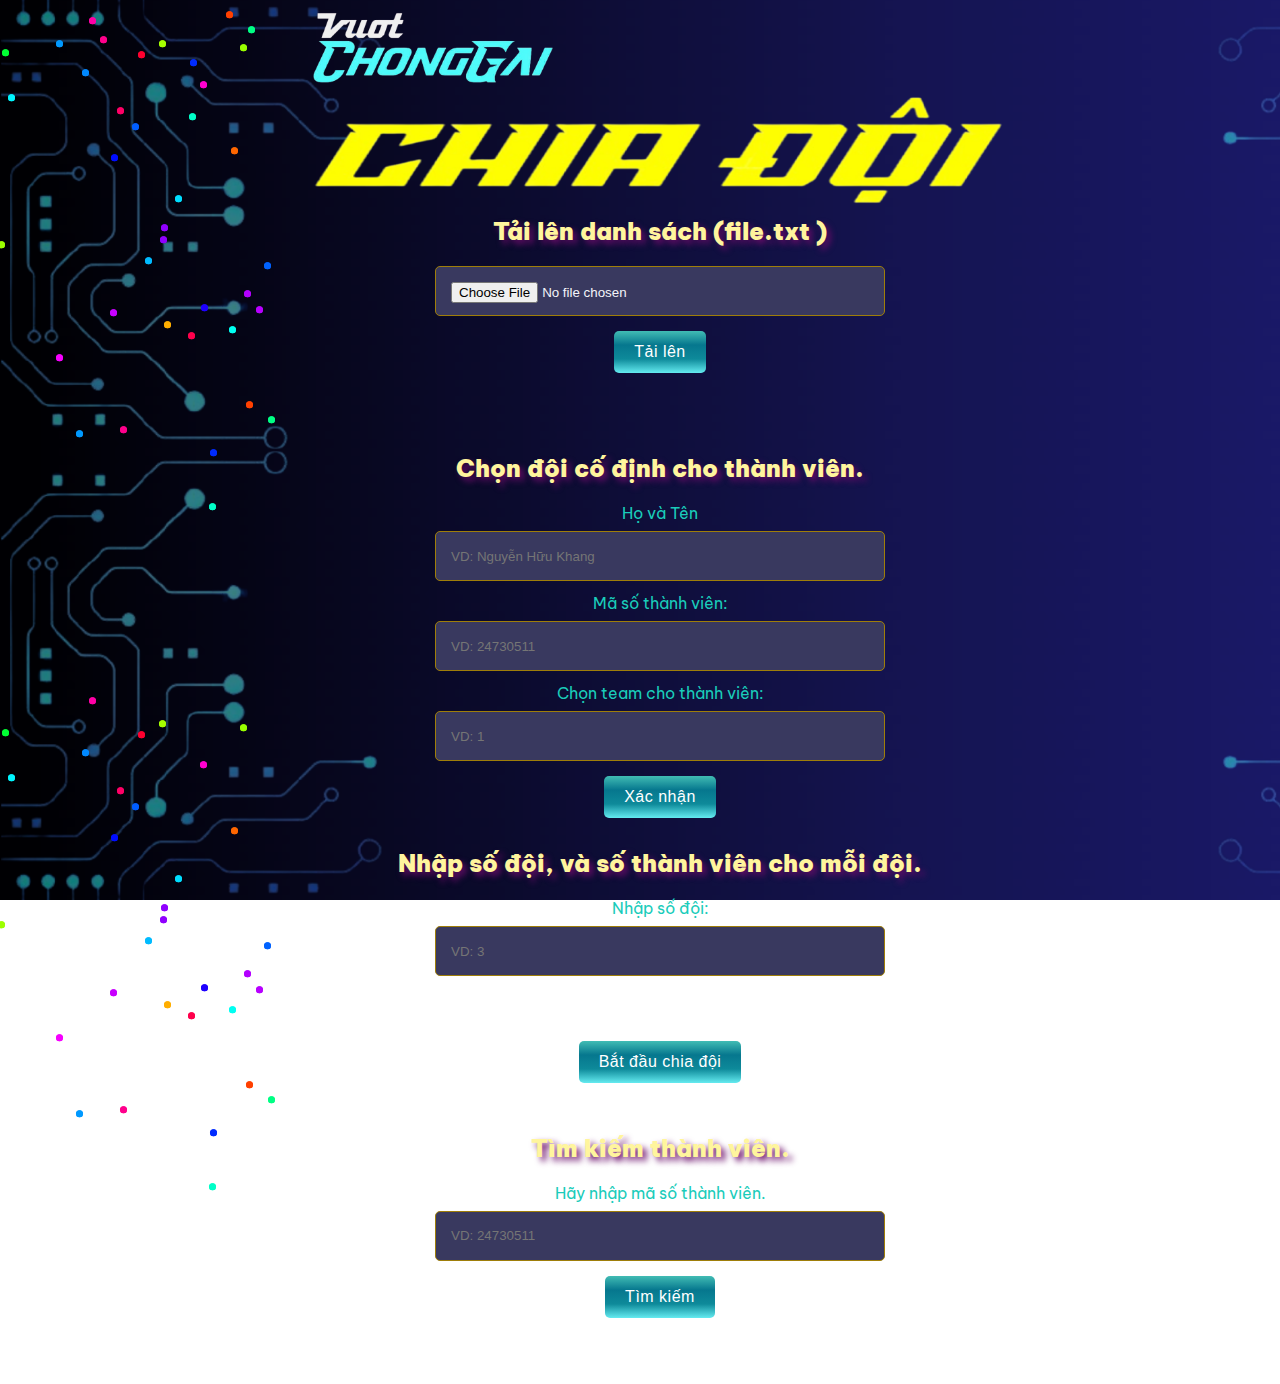
==== commit dcbb35b6: "okok" ====
--- a/index.html
+++ b/index.html
@@ -5,19 +5,22 @@
     <meta name="viewport" content="width=device-width, initial-scale=1.0" />
     <title>Student Team Assignment</title>
     <link rel="stylesheet" href="style.css" />
+    <link rel="stylesheet" href="styles.css">
+    <link rel="stylesheet" href="stylesss.css">
   </head>
   <div id="logo">
     <img
-      src="./z5922405366607_529c1af66ce2140a9fb402ae78ad9227-removebg-preview.png"
+      src="/z5922405366607_529c1af66ce2140a9fb402ae78ad9227-removebg-preview.png"
       alt="image"
     />
   </div>
 
   <body>
+    <div class="pyro"><div class="before"></div><div class="after"></div></div>
     <div class="container">
       <div class="chiadoi">
         <img
-          src="./Remove-bg.ai_1728719531653-removebg-preview.png"
+          src="/Remove-bg.ai_1728719531653-removebg-preview.png"
           width="700px"
           height="300px"
           alt=""
@@ -70,23 +73,25 @@
             required
             placeholder="VD: 3"
           /><br />
-          <label for="numMembers">Nhập số thành viên cho mỗi đội:</label>
-          <input
+          <!-- <label for="numMembers">Nhập số thành viên cho mỗi đội:</label> -->
+          <!-- <input
             type="number"
             id="numMembers"
             min="1"
             required
-            placeholder="VD 3"
-          /><br />
+            placeholder="VD 3" -->
+          <!-- /> -->
+          <br />
 
           <div class="button1">
-            <button id="assignTeamsButton">Bắt đầu random danh sách</button>
+            <!-- <button id="assignTeamsButton">Bắt đầu random danh sách</button> -->
             <button id="randomizeTeamsButton" style="margin-left: 0px">
-              Random lại danh sách
+              Bắt đầu chia đội
             </button>
           </div>
         </div>
       </div>
+<div class="pyro"><div class="before"></div><div class="after"></div></div>
 
       <!-- Tìm kiếm sinh viên -->
       <div class="search-section">
@@ -184,7 +189,7 @@
         students.forEach((student) => {
           const teamNum = student.team ? student.team : "Unassigned";
           if (!teams[teamNum]) {
-            teams[teamNum] = [];
+teams[teamNum] = [];
           }
           teams[teamNum].push(student);
         });
@@ -268,40 +273,39 @@
 
         return teamCounts; // Return the updated team counts (if needed)
       }
-
-      // Assign students to teams on button click
-      document
-        .getElementById("assignTeamsButton")
-        .addEventListener("click", function () {
-          const numTeams = parseInt(document.getElementById("numTeams").value);
-          const numMembers = parseInt(
-            document.getElementById("numMembers").value
-          );
-          if (numTeams >= 20) {
-            alert("Value Limit");
-            return;
-          }
-          if (
-            isNaN(numTeams) ||
-            (numTeams < 1 && numTeams > 20) ||
-            isNaN(numMembers) ||
-            numMembers < 1
-          ) {
-            alert("Please enter valid numbers for teams and members.");
-            return;
-          }
-          const unassignedStudents = students.filter(
-            (s) => !defaultAssignments[s.id] && !s.team
-          );
-
-          if (unassignedStudents.length === 0) {
-            alert("All students are already assigned to a team.");
-            return;
-          }
-
-          assignTeams(numTeams, unassignedStudents);
-          displayTeams();
-        });
+// Assign students to teams on button click
+    //   document
+    //     .getElementById("assignTeamsButton")
+    //     .addEventListener("click", function () {
+    //       const numTeams = parseInt(document.getElementById("numTeams").value);
+    //       const numMembers = parseInt(
+    //         document.getElementById("numMembers").value
+    //       );
+    //       if (numTeams >= 20) {
+    //         alert("Value Limit");
+    //         return;
+    //       }
+    //       if (
+    //         isNaN(numTeams) ||
+    //         (numTeams < 1 && numTeams > 20) ||
+    //         isNaN(numMembers) ||
+    //         numMembers < 1
+    //       ) {
+    //         alert("Please enter valid numbers for teams and members.");
+    //         return;
+    //       }
+    //       const unassignedStudents = students.filter(
+    //         (s) => !defaultAssignments[s.id] && !s.team
+    //       );
+
+    //       if (unassignedStudents.length === 0) {
+    //         alert("All students are already assigned to a team.");
+    //         return;
+    //       }
+
+    //       assignTeams(numTeams, unassignedStudents);
+    //       displayTeams();
+    //     });
 
       // Assign default students to teams
 
@@ -341,7 +345,7 @@
 
         defaultAssignments[studentID] = teamNum;
         displayTeams();
-        alert(`Đã phân công ${studentID} vào Nhóm ${teamNum}.`);
+        // alert(`Đã phân công ${studentID} vào Nhóm ${teamNum}.`);
 
         document.getElementById("defaultStudentID").value = "";
         document.getElementById("defaultTeam").value = "";
@@ -352,7 +356,7 @@
 
       // clearButton.addEventListener("click", function () {
       //   defaultAssignments = {}; // Clear all default assignments
-      //   students.forEach((student) => {
+//   students.forEach((student) => {
       //     if (student.team && student.id in defaultAssignments) {
       //       student.team = null; // Remove team assignment for default students
       //     }
@@ -390,14 +394,15 @@
         .getElementById("randomizeTeamsButton")
         .addEventListener("click", function () {
           const numTeams = parseInt(document.getElementById("numTeams").value);
-          if (numTeams >= 20) {
-            alert("Nhap tao lao roi cha oi!!");
+          if (numTeams >= 20 ) {
+            alert("Bạn đã nhập quá giới hạn cho phép! Vui lòng nhập lại!");
             return;
           }
+          
           // Ask if the user wants to reset all assignments
           if (
             confirm(
-              "Do you want to clear all previous assignments before randomizing?"
+              "Bạn không thay đổi chứ? Bắt đầu chia đội!"
             )
           ) {
             clearAllAssignments();
@@ -408,7 +413,7 @@
           );
 
           if (unassignedStudents.length === 0) {
-            alert("No unassigned students available for randomization.");
+            alert("Không có sinh viên, danh sách trống không thể bắt đầu!");
             return;
           }
 
@@ -417,4 +422,4 @@
         });
     </script>
   </body>
-</html>
+</html>--- a/style.css
+++ b/style.css
@@ -11,9 +11,8 @@
   font-family: "Be Vietnam Pro", sans-serif;
   background-size: cover;
 }
-
 .container {
-  width: 80%;
+  width: 100%;
   margin: 0 auto;
   padding: 20px;
   text-align: center;
@@ -194,342 +193,6 @@
   margin-bottom: -120px;
   margin-top: -50px;
 }
-
-.pyro > .before,
-.pyro > .after {
-  position: absolute;
-  width: 7px;
-  height: 7px;
-  pointer-events: none;
-  z-index: 99999999;
-  border-radius: 50%;
-  box-shadow: -120px -218.66667px blue, 248px -16.66667px #00ff84,
-    190px 16.33333px #002bff, -113px -308.66667px #ff009d,
-    -109px -287.66667px #ffb300, -50px -313.66667px #ff006e,
-    226px -31.66667px #ff4000, 180px -351.66667px #ff00d0,
-    -12px -338.66667px #00f6ff, 220px -388.66667px #99ff00,
-    -69px -27.66667px #ff0400, -111px -339.66667px #6200ff,
-    155px -237.66667px #00ddff, -152px -380.66667px #00ffd0,
-    -50px -37.66667px #00ffdd, -95px -175.66667px #a6ff00,
-    -88px 10.33333px #0d00ff, 112px -309.66667px #005eff,
-    69px -415.66667px #ff00a6, 168px -100.66667px #ff004c,
-    -244px 24.33333px #ff6600, 97px -325.66667px #ff0066,
-    -211px -182.66667px #00ffa2, 236px -126.66667px #b700ff,
-    140px -196.66667px #9000ff, 125px -175.66667px #00bbff,
-    118px -381.66667px #ff002f, 144px -111.66667px #ffae00,
-    36px -78.66667px #f600ff, -63px -196.66667px #c800ff,
-    -218px -227.66667px #d4ff00, -134px -377.66667px #ea00ff,
-    -36px -412.66667px #ff00d4, 209px -106.66667px #00fff2,
-    91px -278.66667px #000dff, -22px -191.66667px #9dff00,
-    139px -392.66667px #a6ff00, 56px -2.66667px #0099ff,
-    -156px -276.66667px #ea00ff, -163px -233.66667px #00fffb,
-    -238px -346.66667px #00ff73, 62px -363.66667px #0088ff,
-    244px -170.66667px #0062ff, 224px -142.66667px #b300ff,
-    141px -208.66667px #9000ff, 211px -285.66667px #ff6600,
-    181px -128.66667px #1e00ff, 90px -123.66667px #c800ff,
-    189px 70.33333px #00ffc8, -18px -383.66667px #00ff33,
-    100px -6.66667px #ff008c;
-  -moz-animation: 1s bang ease-out infinite backwards,
-    1s gravity ease-in infinite backwards, 5s position linear infinite backwards;
-  -webkit-animation: 1s bang ease-out infinite backwards,
-    1s gravity ease-in infinite backwards, 5s position linear infinite backwards;
-  -o-animation: 1s bang ease-out infinite backwards,
-    1s gravity ease-in infinite backwards, 5s position linear infinite backwards;
-  -ms-animation: 1s bang ease-out infinite backwards,
-    1s gravity ease-in infinite backwards, 5s position linear infinite backwards;
-  animation: 1s bang ease-out infinite backwards,
-    1s gravity ease-in infinite backwards, 5s position linear infinite backwards;
-}
-
-.pyro > .after {
-  -moz-animation-delay: 1.25s, 1.25s, 1.25s;
-  -webkit-animation-delay: 1.25s, 1.25s, 1.25s;
-  -o-animation-delay: 1.25s, 1.25s, 1.25s;
-  -ms-animation-delay: 1.25s, 1.25s, 1.25s;
-  animation-delay: 1.25s, 1.25s, 1.25s;
-  -moz-animation-duration: 1.25s, 1.25s, 6.25s;
-  -webkit-animation-duration: 1.25s, 1.25s, 6.25s;
-  -o-animation-duration: 1.25s, 1.25s, 6.25s;
-  -ms-animation-duration: 1.25s, 1.25s, 6.25s;
-  animation-duration: 1.25s, 1.25s, 6.25s;
-}
-
-@-webkit-keyframes bang {
-  from {
-    box-shadow: 0 0 white, 0 0 white, 0 0 white, 0 0 white, 0 0 white, 0 0 white,
-      0 0 white, 0 0 white, 0 0 white, 0 0 white, 0 0 white, 0 0 white,
-      0 0 white, 0 0 white, 0 0 white, 0 0 white, 0 0 white, 0 0 white,
-      0 0 white, 0 0 white, 0 0 white, 0 0 white, 0 0 white, 0 0 white,
-      0 0 white, 0 0 white, 0 0 white, 0 0 white, 0 0 white, 0 0 white,
-      0 0 white, 0 0 white, 0 0 white, 0 0 white, 0 0 white, 0 0 white,
-      0 0 white, 0 0 white, 0 0 white, 0 0 white, 0 0 white, 0 0 white,
-      0 0 white, 0 0 white, 0 0 white, 0 0 white, 0 0 white, 0 0 white,
-      0 0 white, 0 0 white, 0 0 white;
-  }
-}
-@-moz-keyframes bang {
-  from {
-    box-shadow: 0 0 white, 0 0 white, 0 0 white, 0 0 white, 0 0 white, 0 0 white,
-      0 0 white, 0 0 white, 0 0 white, 0 0 white, 0 0 white, 0 0 white,
-      0 0 white, 0 0 white, 0 0 white, 0 0 white, 0 0 white, 0 0 white,
-      0 0 white, 0 0 white, 0 0 white, 0 0 white, 0 0 white, 0 0 white,
-      0 0 white, 0 0 white, 0 0 white, 0 0 white, 0 0 white, 0 0 white,
-      0 0 white, 0 0 white, 0 0 white, 0 0 white, 0 0 white, 0 0 white,
-      0 0 white, 0 0 white, 0 0 white, 0 0 white, 0 0 white, 0 0 white,
-      0 0 white, 0 0 white, 0 0 white, 0 0 white, 0 0 white, 0 0 white,
-      0 0 white, 0 0 white, 0 0 white;
-  }
-}
-@-o-keyframes bang {
-  from {
-    box-shadow: 0 0 white, 0 0 white, 0 0 white, 0 0 white, 0 0 white, 0 0 white,
-      0 0 white, 0 0 white, 0 0 white, 0 0 white, 0 0 white, 0 0 white,
-      0 0 white, 0 0 white, 0 0 white, 0 0 white, 0 0 white, 0 0 white,
-      0 0 white, 0 0 white, 0 0 white, 0 0 white, 0 0 white, 0 0 white,
-      0 0 white, 0 0 white, 0 0 white, 0 0 white, 0 0 white, 0 0 white,
-      0 0 white, 0 0 white, 0 0 white, 0 0 white, 0 0 white, 0 0 white,
-      0 0 white, 0 0 white, 0 0 white, 0 0 white, 0 0 white, 0 0 white,
-      0 0 white, 0 0 white, 0 0 white, 0 0 white, 0 0 white, 0 0 white,
-      0 0 white, 0 0 white, 0 0 white;
-  }
-}
-@-ms-keyframes bang {
-  from {
-    box-shadow: 0 0 white, 0 0 white, 0 0 white, 0 0 white, 0 0 white, 0 0 white,
-      0 0 white, 0 0 white, 0 0 white, 0 0 white, 0 0 white, 0 0 white,
-      0 0 white, 0 0 white, 0 0 white, 0 0 white, 0 0 white, 0 0 white,
-      0 0 white, 0 0 white, 0 0 white, 0 0 white, 0 0 white, 0 0 white,
-      0 0 white, 0 0 white, 0 0 white, 0 0 white, 0 0 white, 0 0 white,
-      0 0 white, 0 0 white, 0 0 white, 0 0 white, 0 0 white, 0 0 white,
-      0 0 white, 0 0 white, 0 0 white, 0 0 white, 0 0 white, 0 0 white,
-      0 0 white, 0 0 white, 0 0 white, 0 0 white, 0 0 white, 0 0 white,
-      0 0 white, 0 0 white, 0 0 white;
-  }
-}
-@keyframes bang {
-  from {
-    box-shadow: 0 0 white, 0 0 white, 0 0 white, 0 0 white, 0 0 white, 0 0 white,
-      0 0 white, 0 0 white, 0 0 white, 0 0 white, 0 0 white, 0 0 white,
-      0 0 white, 0 0 white, 0 0 white, 0 0 white, 0 0 white, 0 0 white,
-      0 0 white, 0 0 white, 0 0 white, 0 0 white, 0 0 white, 0 0 white,
-      0 0 white, 0 0 white, 0 0 white, 0 0 white, 0 0 white, 0 0 white,
-      0 0 white, 0 0 white, 0 0 white, 0 0 white, 0 0 white, 0 0 white,
-      0 0 white, 0 0 white, 0 0 white, 0 0 white, 0 0 white, 0 0 white,
-      0 0 white, 0 0 white, 0 0 white, 0 0 white, 0 0 white, 0 0 white,
-      0 0 white, 0 0 white, 0 0 white;
-  }
-}
-@-webkit-keyframes gravity {
-  to {
-    transform: translateY(200px);
-    -moz-transform: translateY(200px);
-    -webkit-transform: translateY(200px);
-    -o-transform: translateY(200px);
-    -ms-transform: translateY(200px);
-    opacity: 0;
-  }
-}
-@-moz-keyframes gravity {
-  to {
-    transform: translateY(200px);
-    -moz-transform: translateY(200px);
-    -webkit-transform: translateY(200px);
-    -o-transform: translateY(200px);
-    -ms-transform: translateY(200px);
-    opacity: 0;
-  }
-}
-@-o-keyframes gravity {
-  to {
-    transform: translateY(200px);
-    -moz-transform: translateY(200px);
-    -webkit-transform: translateY(200px);
-    -o-transform: translateY(200px);
-    -ms-transform: translateY(200px);
-    opacity: 0;
-  }
-}
-@-ms-keyframes gravity {
-  to {
-    transform: translateY(200px);
-    -moz-transform: translateY(200px);
-    -webkit-transform: translateY(200px);
-    -o-transform: translateY(200px);
-    -ms-transform: translateY(200px);
-    opacity: 0;
-  }
-}
-@keyframes gravity {
-  to {
-    transform: translateY(200px);
-    -moz-transform: translateY(200px);
-    -webkit-transform: translateY(200px);
-    -o-transform: translateY(200px);
-    -ms-transform: translateY(200px);
-    opacity: 0;
-  }
-}
-@-webkit-keyframes position {
-  0%,
-  19.9% {
-    margin-top: 10%;
-    margin-left: 40%;
-  }
-
-  20%,
-  39.9% {
-    margin-top: 40%;
-    margin-left: 30%;
-  }
-
-  40%,
-  59.9% {
-    margin-top: 20%;
-    margin-left: 70%;
-  }
-
-  60%,
-  79.9% {
-    margin-top: 30%;
-    margin-left: 20%;
-  }
-
-  80%,
-  99.9% {
-    margin-top: 30%;
-    margin-left: 80%;
-  }
-}
-@-moz-keyframes position {
-  0%,
-  19.9% {
-    margin-top: 10%;
-    margin-left: 40%;
-  }
-
-  20%,
-  39.9% {
-    margin-top: 40%;
-    margin-left: 30%;
-  }
-
-  40%,
-  59.9% {
-    margin-top: 20%;
-    margin-left: 70%;
-  }
-
-  60%,
-  79.9% {
-    margin-top: 30%;
-    margin-left: 20%;
-  }
-
-  80%,
-  99.9% {
-    margin-top: 30%;
-    margin-left: 80%;
-  }
-}
-@-o-keyframes position {
-  0%,
-  19.9% {
-    margin-top: 10%;
-    margin-left: 40%;
-  }
-
-  20%,
-  39.9% {
-    margin-top: 40%;
-    margin-left: 30%;
-  }
-
-  40%,
-  59.9% {
-    margin-top: 20%;
-    margin-left: 70%;
-  }
-
-  60%,
-  79.9% {
-    margin-top: 30%;
-    margin-left: 20%;
-  }
-
-  80%,
-  99.9% {
-    margin-top: 30%;
-    margin-left: 80%;
-  }
-}
-@-ms-keyframes position {
-  0%,
-  19.9% {
-    margin-top: 10%;
-    margin-left: 40%;
-  }
-
-  20%,
-  39.9% {
-    margin-top: 40%;
-    margin-left: 30%;
-  }
-
-  40%,
-  59.9% {
-    margin-top: 20%;
-    margin-left: 70%;
-  }
-
-  60%,
-  79.9% {
-    margin-top: 30%;
-    margin-left: 20%;
-  }
-
-  80%,
-  99.9% {
-    margin-top: 30%;
-    margin-left: 80%;
-  }
-}
-@keyframes position {
-  0%,
-  19.9% {
-    margin-top: 10%;
-    margin-left: 40%;
-  }
-
-  20%,
-  39.9% {
-    margin-top: 40%;
-    margin-left: 30%;
-  }
-
-  40%,
-  59.9% {
-    margin-top: 20%;
-    margin-left: 70%;
-  }
-
-  60%,
-  79.9% {
-    margin-top: 30%;
-    margin-left: 20%;
-  }
-
-  80%,
-  99.9% {
-    margin-top: 30%;
-    margin-left: 80%;
-  }
-}
-.selection {
-  display: flex;
-  margin: 100px;
-  justify-content: space-around;
-  margin: auto;
-}
 .button1 {
   margin-top: 30px;
 }
--- a/styles.css
+++ b/styles.css
@@ -0,0 +1,329 @@
+.pyro > .before,
+.pyro > .after {
+  position: absolute;
+  width: 7px;
+  height: 7px;
+  pointer-events: none;
+  z-index: 99999999;
+  border-radius: 50%;
+  box-shadow: -120px -218.66667px blue, 248px -16.66667px #00ff84,
+    190px 16.33333px #002bff, -113px -308.66667px #ff009d,
+    -109px -287.66667px #ffb300, -50px -313.66667px #ff006e,
+    226px -31.66667px #ff4000, 180px -351.66667px #ff00d0,
+    -12px -338.66667px #00f6ff, 220px -388.66667px #99ff00,
+    -69px -27.66667px #ff0400, -111px -339.66667px #6200ff,
+    155px -237.66667px #00ddff, -152px -380.66667px #00ffd0,
+    -50px -37.66667px #00ffdd, -95px -175.66667px #a6ff00,
+    -88px 10.33333px #0d00ff, 112px -309.66667px #005eff,
+    69px -415.66667px #ff00a6, 168px -100.66667px #ff004c,
+    -244px 24.33333px #ff6600, 97px -325.66667px #ff0066,
+    -211px -182.66667px #00ffa2, 236px -126.66667px #b700ff,
+    140px -196.66667px #9000ff, 125px -175.66667px #00bbff,
+    118px -381.66667px #ff002f, 144px -111.66667px #ffae00,
+    36px -78.66667px #f600ff, -63px -196.66667px #c800ff,
+    -218px -227.66667px #d4ff00, -134px -377.66667px #ea00ff,
+    -36px -412.66667px #ff00d4, 209px -106.66667px #00fff2,
+    91px -278.66667px #000dff, -22px -191.66667px #9dff00,
+    139px -392.66667px #a6ff00, 56px -2.66667px #0099ff,
+    -156px -276.66667px #ea00ff, -163px -233.66667px #00fffb,
+    -238px -346.66667px #00ff73, 62px -363.66667px #0088ff,
+    244px -170.66667px #0062ff, 224px -142.66667px #b300ff,
+    141px -208.66667px #9000ff, 211px -285.66667px #ff6600,
+    181px -128.66667px #1e00ff, 90px -123.66667px #c800ff,
+    189px 70.33333px #00ffc8, -18px -383.66667px #00ff33,
+    100px -6.66667px #ff008c;
+  -moz-animation: 1s bang ease-out infinite backwards,
+    1s gravity ease-in infinite backwards, 5s position linear infinite backwards;
+  -webkit-animation: 1s bang ease-out infinite backwards,
+    1s gravity ease-in infinite backwards, 5s position linear infinite backwards;
+  -o-animation: 1s bang ease-out infinite backwards,
+    1s gravity ease-in infinite backwards, 5s position linear infinite backwards;
+  -ms-animation: 1s bang ease-out infinite backwards,
+    1s gravity ease-in infinite backwards, 5s position linear infinite backwards;
+  animation: 1s bang ease-out infinite backwards,
+    1s gravity ease-in infinite backwards, 5s position linear infinite backwards;
+}
+
+.pyro > .after {
+  -moz-animation-delay: 1.25s, 1.25s, 1.25s;
+  -webkit-animation-delay: 1.25s, 1.25s, 1.25s;
+  -o-animation-delay: 1.25s, 1.25s, 1.25s;
+  -ms-animation-delay: 1.25s, 1.25s, 1.25s;
+  animation-delay: 1.25s, 1.25s, 1.25s;
+  -moz-animation-duration: 1.25s, 1.25s, 6.25s;
+  -webkit-animation-duration: 1.25s, 1.25s, 6.25s;
+  -o-animation-duration: 1.25s, 1.25s, 6.25s;
+  -ms-animation-duration: 1.25s, 1.25s, 6.25s;
+  animation-duration: 1.25s, 1.25s, 6.25s;
+}
+
+@-webkit-keyframes bang {
+  from {
+    box-shadow: 0 0 white, 0 0 white, 0 0 white, 0 0 white, 0 0 white, 0 0 white,
+      0 0 white, 0 0 white, 0 0 white, 0 0 white, 0 0 white, 0 0 white,
+      0 0 white, 0 0 white, 0 0 white, 0 0 white, 0 0 white, 0 0 white,
+      0 0 white, 0 0 white, 0 0 white, 0 0 white, 0 0 white, 0 0 white,
+      0 0 white, 0 0 white, 0 0 white, 0 0 white, 0 0 white, 0 0 white,
+      0 0 white, 0 0 white, 0 0 white, 0 0 white, 0 0 white, 0 0 white,
+      0 0 white, 0 0 white, 0 0 white, 0 0 white, 0 0 white, 0 0 white,
+      0 0 white, 0 0 white, 0 0 white, 0 0 white, 0 0 white, 0 0 white,
+      0 0 white, 0 0 white, 0 0 white;
+  }
+}
+@-moz-keyframes bang {
+  from {
+    box-shadow: 0 0 white, 0 0 white, 0 0 white, 0 0 white, 0 0 white, 0 0 white,
+      0 0 white, 0 0 white, 0 0 white, 0 0 white, 0 0 white, 0 0 white,
+      0 0 white, 0 0 white, 0 0 white, 0 0 white, 0 0 white, 0 0 white,
+      0 0 white, 0 0 white, 0 0 white, 0 0 white, 0 0 white, 0 0 white,
+      0 0 white, 0 0 white, 0 0 white, 0 0 white, 0 0 white, 0 0 white,
+      0 0 white, 0 0 white, 0 0 white, 0 0 white, 0 0 white, 0 0 white,
+      0 0 white, 0 0 white, 0 0 white, 0 0 white, 0 0 white, 0 0 white,
+      0 0 white, 0 0 white, 0 0 white, 0 0 white, 0 0 white, 0 0 white,
+      0 0 white, 0 0 white, 0 0 white;
+  }
+}
+@-o-keyframes bang {
+  from {
+    box-shadow: 0 0 white, 0 0 white, 0 0 white, 0 0 white, 0 0 white, 0 0 white,
+      0 0 white, 0 0 white, 0 0 white, 0 0 white, 0 0 white, 0 0 white,
+      0 0 white, 0 0 white, 0 0 white, 0 0 white, 0 0 white, 0 0 white,
+      0 0 white, 0 0 white, 0 0 white, 0 0 white, 0 0 white, 0 0 white,
+      0 0 white, 0 0 white, 0 0 white, 0 0 white, 0 0 white, 0 0 white,
+      0 0 white, 0 0 white, 0 0 white, 0 0 white, 0 0 white, 0 0 white,
+      0 0 white, 0 0 white, 0 0 white, 0 0 white, 0 0 white, 0 0 white,
+      0 0 white, 0 0 white, 0 0 white, 0 0 white, 0 0 white, 0 0 white,
+      0 0 white, 0 0 white, 0 0 white;
+  }
+}
+@-ms-keyframes bang {
+  from {
+    box-shadow: 0 0 white, 0 0 white, 0 0 white, 0 0 white, 0 0 white, 0 0 white,
+      0 0 white, 0 0 white, 0 0 white, 0 0 white, 0 0 white, 0 0 white,
+      0 0 white, 0 0 white, 0 0 white, 0 0 white, 0 0 white, 0 0 white,
+      0 0 white, 0 0 white, 0 0 white, 0 0 white, 0 0 white, 0 0 white,
+      0 0 white, 0 0 white, 0 0 white, 0 0 white, 0 0 white, 0 0 white,
+      0 0 white, 0 0 white, 0 0 white, 0 0 white, 0 0 white, 0 0 white,
+      0 0 white, 0 0 white, 0 0 white, 0 0 white, 0 0 white, 0 0 white,
+      0 0 white, 0 0 white, 0 0 white, 0 0 white, 0 0 white, 0 0 white,
+      0 0 white, 0 0 white, 0 0 white;
+  }
+}
+@keyframes bang {
+  from {
+    box-shadow: 0 0 white, 0 0 white, 0 0 white, 0 0 white, 0 0 white, 0 0 white,
+      0 0 white, 0 0 white, 0 0 white, 0 0 white, 0 0 white, 0 0 white,
+      0 0 white, 0 0 white, 0 0 white, 0 0 white, 0 0 white, 0 0 white,
+      0 0 white, 0 0 white, 0 0 white, 0 0 white, 0 0 white, 0 0 white,
+      0 0 white, 0 0 white, 0 0 white, 0 0 white, 0 0 white, 0 0 white,
+      0 0 white, 0 0 white, 0 0 white, 0 0 white, 0 0 white, 0 0 white,
+      0 0 white, 0 0 white, 0 0 white, 0 0 white, 0 0 white, 0 0 white,
+      0 0 white, 0 0 white, 0 0 white, 0 0 white, 0 0 white, 0 0 white,
+      0 0 white, 0 0 white, 0 0 white;
+  }
+}
+@-webkit-keyframes gravity {
+  to {
+    transform: translateY(200px);
+    -moz-transform: translateY(200px);
+    -webkit-transform: translateY(200px);
+    -o-transform: translateY(200px);
+    -ms-transform: translateY(200px);
+    opacity: 0;
+  }
+}
+@-moz-keyframes gravity {
+  to {
+    transform: translateY(200px);
+    -moz-transform: translateY(200px);
+    -webkit-transform: translateY(200px);
+    -o-transform: translateY(200px);
+    -ms-transform: translateY(200px);
+    opacity: 0;
+  }
+}
+@-o-keyframes gravity {
+  to {
+    transform: translateY(200px);
+    -moz-transform: translateY(200px);
+    -webkit-transform: translateY(200px);
+    -o-transform: translateY(200px);
+    -ms-transform: translateY(200px);
+    opacity: 0;
+  }
+}
+@-ms-keyframes gravity {
+  to {
+    transform: translateY(200px);
+    -moz-transform: translateY(200px);
+    -webkit-transform: translateY(200px);
+    -o-transform: translateY(200px);
+    -ms-transform: translateY(200px);
+    opacity: 0;
+  }
+}
+@keyframes gravity {
+  to {
+    transform: translateY(200px);
+    -moz-transform: translateY(200px);
+    -webkit-transform: translateY(200px);
+    -o-transform: translateY(200px);
+    -ms-transform: translateY(200px);
+    opacity: 0;
+  }
+}
+@-webkit-keyframes position {
+  0%,
+  19.9% {
+    margin-top: 10%;
+    margin-left: 40%;
+  }
+
+  20%,
+  39.9% {
+    margin-top: 40%;
+    margin-left: 30%;
+  }
+
+  40%,
+  59.9% {
+    margin-top: 20%;
+    margin-left: 70%;
+  }
+
+  60%,
+  79.9% {
+    margin-top: 30%;
+    margin-left: 20%;
+  }
+
+  80%,
+  99.9% {
+    margin-top: 30%;
+    margin-left: 80%;
+  }
+}
+@-moz-keyframes position {
+  0%,
+  19.9% {
+    margin-top: 10%;
+    margin-left: 40%;
+  }
+
+  20%,
+  39.9% {
+    margin-top: 40%;
+    margin-left: 30%;
+  }
+
+  40%,
+  59.9% {
+    margin-top: 20%;
+    margin-left: 70%;
+  }
+
+  60%,
+  79.9% {
+    margin-top: 30%;
+    margin-left: 20%;
+  }
+
+  80%,
+  99.9% {
+    margin-top: 30%;
+    margin-left: 80%;
+  }
+}
+@-o-keyframes position {
+  0%,
+  19.9% {
+    margin-top: 10%;
+    margin-left: 40%;
+  }
+
+  20%,
+  39.9% {
+    margin-top: 40%;
+    margin-left: 30%;
+  }
+
+  40%,
+  59.9% {
+    margin-top: 20%;
+    margin-left: 70%;
+  }
+
+  60%,
+  79.9% {
+    margin-top: 30%;
+    margin-left: 20%;
+  }
+
+  80%,
+  99.9% {
+    margin-top: 30%;
+    margin-left: 80%;
+  }
+}
+@-ms-keyframes position {
+  0%,
+  19.9% {
+    margin-top: 10%;
+    margin-left: 40%;
+  }
+
+  20%,
+  39.9% {
+    margin-top: 40%;
+    margin-left: 30%;
+  }
+
+  40%,
+  59.9% {
+    margin-top: 20%;
+    margin-left: 70%;
+  }
+
+  60%,
+  79.9% {
+    margin-top: 30%;
+    margin-left: 20%;
+  }
+
+  80%,
+  99.9% {
+    margin-top: 30%;
+    margin-left: 80%;
+  }
+}
+@keyframes position {
+  0%,
+  19.9% {
+    margin-top: 10%;
+    margin-left: 40%;
+  }
+
+  20%,
+  39.9% {
+    margin-top: 40%;
+    margin-left: 30%;
+  }
+
+  40%,
+  59.9% {
+    margin-top: 20%;
+    margin-left: 70%;
+  }
+
+  60%,
+  79.9% {
+    margin-top: 30%;
+    margin-left: 20%;
+  }
+
+  80%,
+  99.9% {
+    margin-top: 30%;
+    margin-left: 80%;
+  }
+}
--- a/stylesss.css
+++ b/stylesss.css
@@ -0,0 +1,245 @@
+/* Mobile styles */
+@media (max-width: 768px) {
+  body {
+    color: #f4f4f9;
+    margin: 0;
+    padding: 0;
+    overflow-x: hidden;
+    background-image: url("/2.png");
+    width: 100%;
+    background-attachment: fixed;
+    font-family: "Be Vietnam Pro", sans-serif;
+    background-size: cover;
+  }
+}
+
+@media (max-width: 768px) {
+  .container {
+    width: 100%;
+    margin: 0 auto;
+    padding: 20px;
+    text-align: center;
+    border-radius: 12px;
+    animation: fadeIn 1s ease-out;
+    display: flex;
+    flex-direction: column;
+    justify-content: center;
+  }
+}
+
+@media (max-width: 768px) {
+  h2,
+  h3 {
+    color: #fff59d;
+    text-shadow: 4px 4px 6px rgb(105, 12, 105);
+    font-weight: 1000;
+  }
+}
+
+@media (max-width: 768px) {
+  h1 {
+    color: yellow;
+    font-size: 4.5em;
+    text-align: center;
+    margin-bottom: 20px;
+    text-shadow: 4px 4px 6px rgb(126, 30, 41, 0.882);
+  }
+}
+
+@media (max-width: 768px) {
+  .upload-section,
+  .assignment-section,
+  .search-section,
+  .default-assign-section {
+    margin-bottom: 30px;
+  }
+}
+
+@media (max-width: 768px) {
+  label {
+    display: block;
+    margin: 12px 0 8px;
+    color: rgb(26, 204, 186);
+  }
+}
+
+@media (max-width: 768px) {
+  input[type="number"],
+  input[type="file"],
+  input[type="text"] {
+    padding: 15px;
+    width: 450px;
+    height: 50px;
+    box-sizing: border-box;
+    border: 1.2px solid #9f7e09;
+    background-color: #39395f;
+    color: #f4f4f9;
+    border-radius: 5px;
+    outline: none;
+    transition: 0.3s;
+  }
+}
+
+@media (max-width: 768px) {
+  input[type="number"]:focus,
+  input[type="file"]:focus,
+  input[type="text"]:focus {
+    border-color: #d1c4e9;
+    box-shadow: 0 0 8px rgba(93, 178, 238, 0.6);
+  }
+}
+
+@media (max-width: 768px) {
+  button {
+    margin-top: 15px;
+    padding: 12px 20px;
+    border: none;
+    cursor: pointer;
+    border-radius: 5px;
+    transition: all 0.3s ease;
+    font-size: 1em;
+    letter-spacing: 0.5px;
+    outline: none;
+    color: white;
+    background: linear-gradient(to bottom, #41bcb4, #06778e, #0e8a9a, #64ebf0);
+  }
+}
+
+@media (max-width: 768px) {
+  button:hover {
+    background-color: #ee5bc4;
+    transform: translateY(-3px);
+    box-shadow: 0 8px 15px rgba(235, 93, 150, 0.3);
+  }
+}
+
+@media (max-width: 768px) {
+  button:active {
+    transform: translateY(1px);
+    box-shadow: none;
+  }
+}
+
+@media (max-width: 768px) {
+  table {
+    width: 100%;
+    border-collapse: collapse;
+    margin-top: 20px;
+    background-color: #146c8ff9;
+    color: #f4f4f9;
+    border-radius: 8px;
+    overflow: hidden;
+    animation: slideUp 0.7s ease-out;
+  }
+}
+
+@media (max-width: 768px) {
+  th,
+  td {
+    padding: 20px;
+    text-align: left;
+    border-bottom: 1px solid #852458;
+  }
+}
+
+@media (max-width: 768px) {
+  th {
+    background-color: #249dde;
+    color: #ffffff;
+  }
+}
+
+@media (max-width: 768px) {
+  .team-section {
+    display: flex;
+    flex-wrap: wrap;
+    justify-content: center; /* Centers and spaces the tables evenly */
+    margin-top: 30px;
+  }
+}
+
+@media (max-width: 768px) {
+  .team-table {
+    margin-bottom: 30px;
+    width: 400px; /* Adjust width to fit multiple tables side by side */
+    margin: 10px; /* Add margin to space out the tables */
+  }
+}
+
+@media (max-width: 768px) {
+  .team-section h3 {
+    text-align: center;
+    color: #f4f4f9;
+    margin-bottom: 10px;
+  }
+}
+@media (max-width: 768px) {
+  @keyframes fadeIn {
+    0% {
+      opacity: 0;
+      transform: translateY(-20px);
+    }
+    100% {
+      opacity: 1;
+      transform: translateY(0);
+    }
+  }
+
+  @keyframes slideUp {
+    0% {
+      transform: translateY(20px);
+      opacity: 0;
+    }
+    100% {
+      transform: translateY(0);
+      opacity: 1;
+    }
+  }
+}
+
+@media (max-width: 768px) {
+  button:hover {
+    background-color: #4528e6;
+    transform: translateY(-3px);
+    box-shadow: 0 8px 15px rgba(92, 145, 235, 0.3);
+  }
+}
+@media (max-width: 768px) {
+  button:active {
+    transform: translateY(1px);
+    box-shadow: none;
+  }
+}
+@media (max-width: 768px) {
+  input:focus,
+  button:hover {
+    box-shadow: 0 0 8px rgba(234, 39, 159, 0.6);
+  }
+}
+@media (max-width: 768px) {
+  tbody tr:hover {
+    background-color: rgba(61, 169, 252, 0.2);
+    cursor: pointer;
+    transition: background-color 0.3s ease;
+  }
+}
+@media (max-width: 768px) {
+  #logo img {
+    max-width: 250px;
+    height: auto;
+    margin-left: 24%;
+    margin-top: 5px;
+    margin-bottom: -50px;
+  }
+}
+@media (max-width: 768px) {
+  .chiadoi {
+    margin-bottom: -120px;
+    margin-top: -50px;
+  }
+}
+@media (max-width: 768px) {
+  .button1 {
+    margin-top: 30px;
+  }
+}
